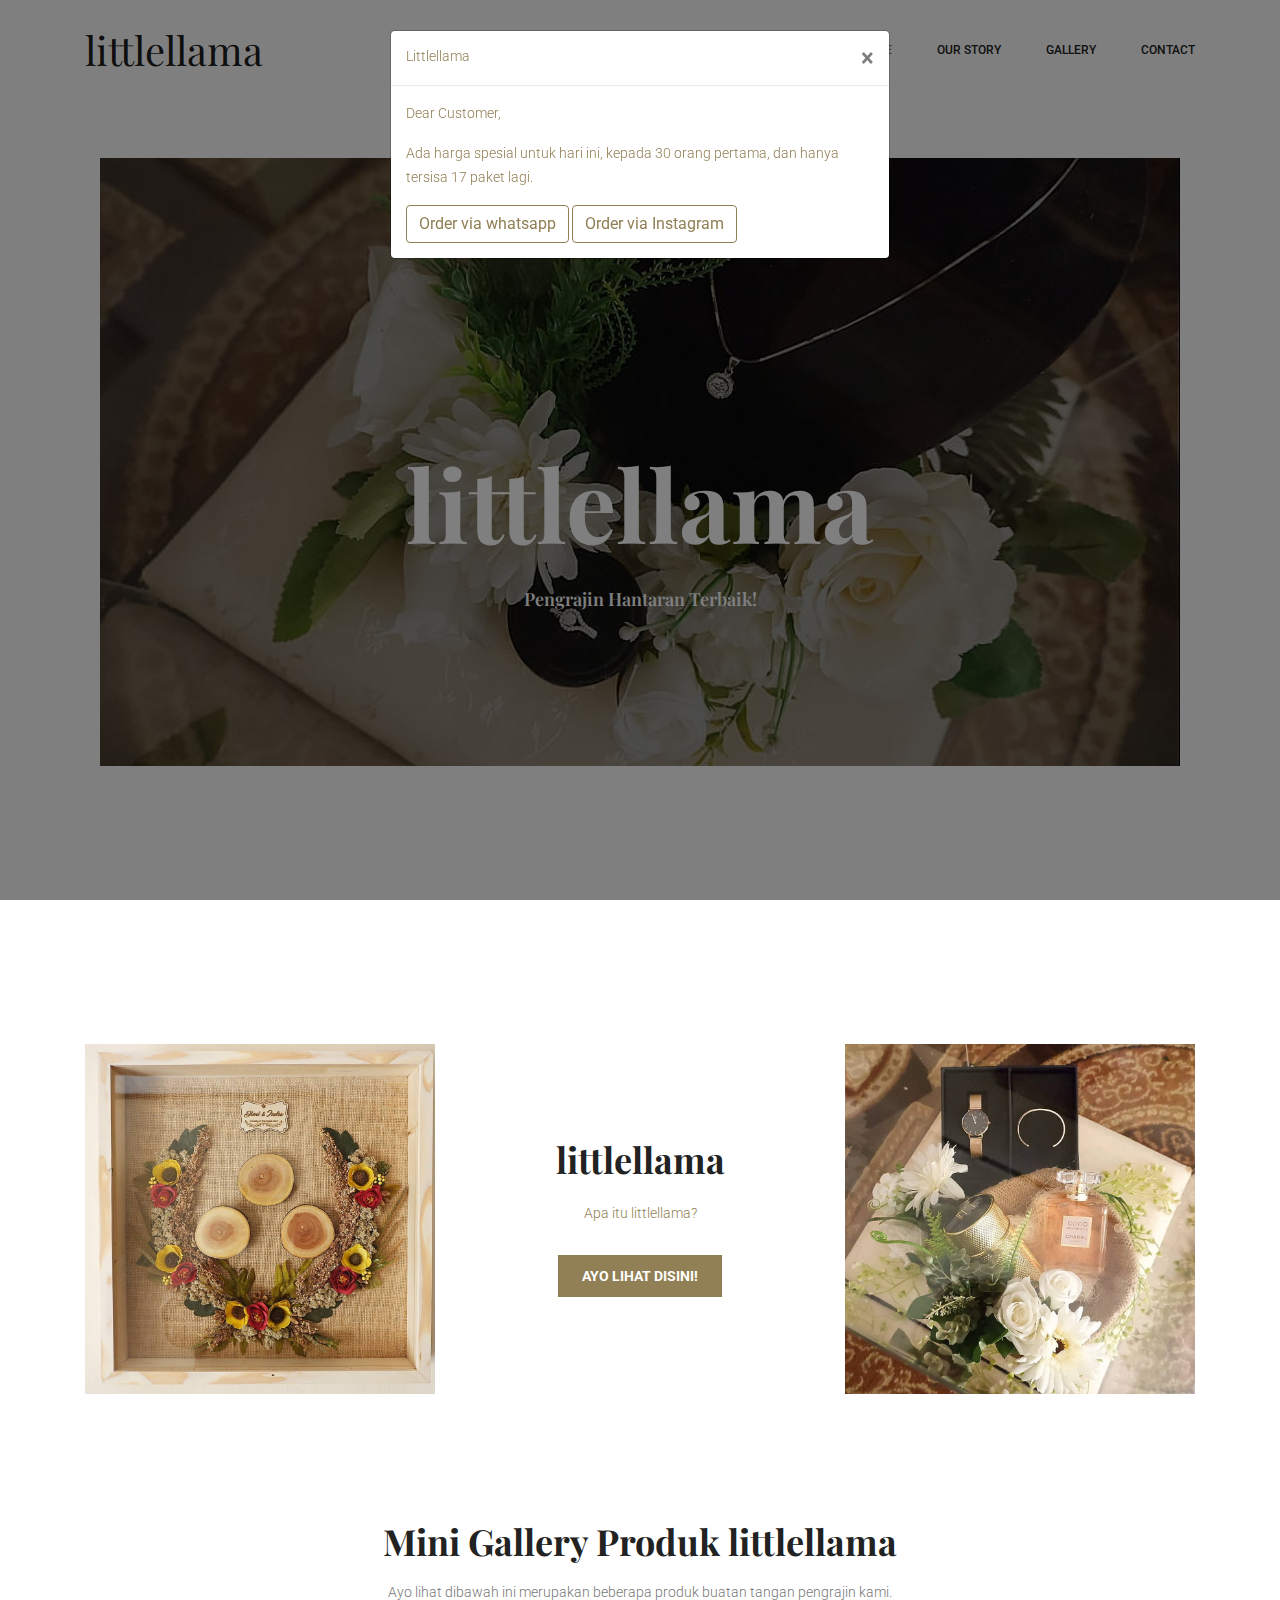
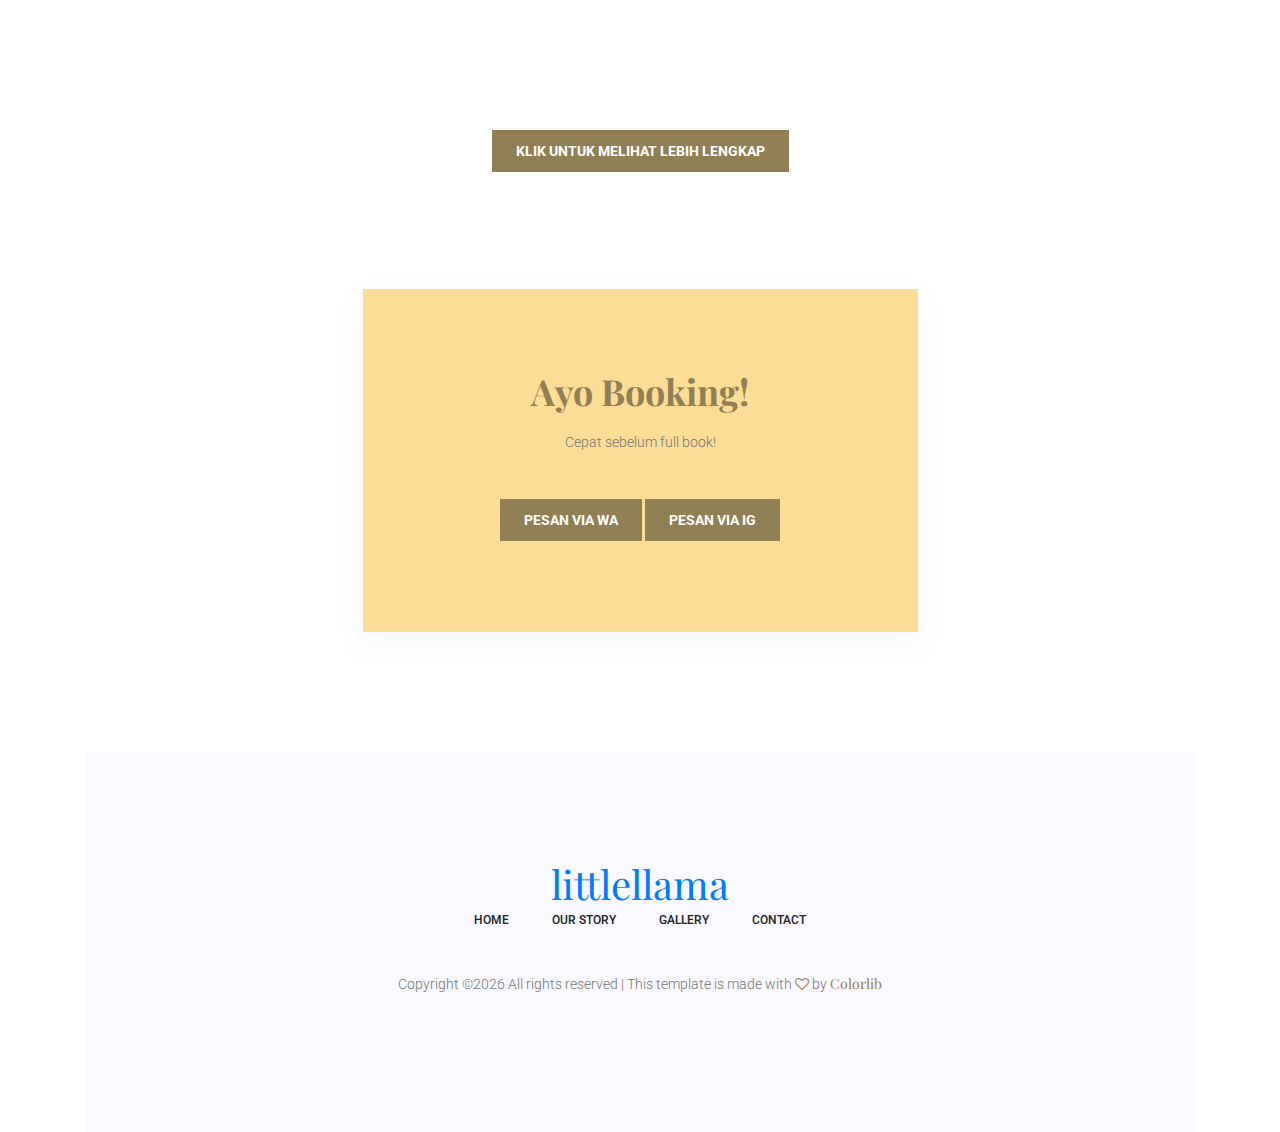
==== index.html @ cf0a63a6 "first commit" ====
<!doctype html>
<html lang="en">
    <head>
        <!-- Required meta tags -->
        <meta charset="utf-8">
        <meta name="viewport" content="width=device-width, initial-scale=1, shrink-to-fit=no">
        <title>littlellama</title>
        <!-- Bootstrap CSS -->
        <script src="https://ajax.googleapis.com/ajax/libs/jquery/1.12.4/jquery.min.js"></script>
        <script src="https://maxcdn.bootstrapcdn.com/bootstrap/3.3.7/js/bootstrap.min.js"></script>
        <link rel="stylesheet" href="css/bootstrap.css">
        <link rel="stylesheet" href="vendors/linericon/style.css">
        <link rel="stylesheet" href="css/font-awesome.min.css">
        <link rel="stylesheet" href="vendors/owl-carousel/owl.carousel.min.css">
        <link rel="stylesheet" href="vendors/lightbox/simpleLightbox.css">
        <link rel="stylesheet" href="vendors/nice-select/css/nice-select.css">
        <link rel="stylesheet" href="vendors/animate-css/animate.css">
        <!-- main css -->
        <link rel="stylesheet" href="css/style.css">
        <link rel="stylesheet" href="css/responsive.css">
        <link rel="stylesheet" href="css/button.css">
    <script>
        $(document).ready(function() {
            $("#myModal").modal('show');
        });
    </script>
    <style>
        .modal-title {
            text-align: left;
            font-size: 20px;
            font-weight: bold;
            font-family: Impact, Haettenschweiler, 'Arial Narrow Bold', sans-serif;
        }
        
        .modal-header {
            background-color: #917F55;
            border-radius: 5px;
            color: #917F55;
            text-align: left;
            text-decoration: none;
        }
        
        .close {
            background-color: #917F55;
        }
        
        .btn {
            background-color: #917F55;
            color: #917F55;
            border: none;
        }
        
        .btn:hover {
            background-color: #917F55;
            border: none;
        }
        
        a:link {
            color: #917F55;
            text-decoration: none;
        }
    </style>
    </head>
    <body>


        <!--================Modal Pop Up =================-->
        <div id="myModal" class="modal fade">
            <div class="modal-dialog">
                <div class="modal-content">
                    <div class="modal-header">
                        <p class="modal-title">Littlellama </p>
                        <button type="button" class="close" data-dismiss="modal" aria-hidden="true">&times;</button>

                    </div>
                    <div class="modal-body">
                        <p>Dear Customer, </p>
                        <p>Ada harga spesial untuk hari ini, kepada 30 orang pertama, dan hanya tersisa 17 paket lagi.</p>

                        <button type="submit" class="btn btn-primary" style="background-color: white; border-color: #917F55; "> <a href="https://api.whatsapp.com/send?phone=6285795804741&text=Hai%20admin,%0D%0ASaya%20tertarik%20dengan%20barang%20dari%20littlellamaa" style="color: #917F55">Order via whatsapp</button></a>
                        <button type="submit" class="btn btn-primary" style="background-color: white; border-color: #917F55; "> <a href="https://www.instagram.com/littlellamaa/" style="color: #917F55">Order via Instagram</button></a>

                    </div>
                </div>
            </div>
        </div>
        
        <!--================Header Menu Area =================-->
        <header class="header_area">
            <div class="main_menu">
            	<nav class="navbar navbar-expand-lg navbar-light">
					<div class="container box_1620">
						<!-- Brand and toggle get grouped for better mobile display -->
						<a class="navbar-brand logo_h" href="index.html" style="font-size: 40px"><strong>littlellama</strong></a>
						<button class="navbar-toggler" type="button" data-toggle="collapse" data-target="#navbarSupportedContent" aria-controls="navbarSupportedContent" aria-expanded="false" aria-label="Toggle navigation">
							<span class="icon-bar"></span>
							<span class="icon-bar"></span>
							<span class="icon-bar"></span>
						</button>
						<!-- Collect the nav links, forms, and other content for toggling -->
						<div class="collapse navbar-collapse offset" id="navbarSupportedContent">
							<ul class="nav navbar-nav menu_nav ml-auto">
								<li class="nav-item active"><a class="nav-link" href="index.html">Home</a></li> 
								<li class="nav-item"><a class="nav-link" href="our-story.html">Our Story  </a></li>
								<li class="nav-item"><a class="nav-link" href="gallery.html">Gallery</a></li>
								<li class="nav-item"><a class="nav-link" href="contact.html">Contact</a></li>
							</ul>
						</div> 
					</div>
            	</nav>
            </div>
        </header>
        <!--================Header Menu Area =================-->
        
        <!--================Home Banner Area =================-->
        <section class="home_banner_area">
            <div class="banner_inner d-flex align-items-center">
            	<div class="overlay bg-parallax" data-stellar-ratio="0.9" data-stellar-vertical-offset="0" data-background=""></div>
				<div class="container">
					<div class="banner_content text-center">
						<h3>littlellama</h3>
                        <h4>Pengrajin Hantaran Terbaik!</h4>
					</div>
				</div>
            </div>
        </section>
        <!--================End Home Banner Area =================-->
        
        <!--================Story Area =================-->
        <section class="story_area p_120">
        	<div class="container">
        		<div class="row story_inner">
        			<div class="col-lg-4">
        				<img class="img-fluid" src="img/story/story-1.jpg" alt="">
        			</div>
        			<div class="col-lg-4">
        				<div class="story_text">
        					<h3>littlellama</h3>
        					<p>Apa itu littlellama?</p>
        					<a class="main_btn" href="our-story.html">Ayo Lihat Disini!</a>
        				</div>
        			</div>
        			<div class="col-lg-4">
        				<img class="img-fluid" src="img/story/story-2.jpg" alt="">
        			</div>
        		</div>
        	</div>
        </section>
        <!--================End Story Area =================-->

         <!--================Moments Area =================-->
        <section class="moments_area">
            <div class="container box_1620">
                <div class="main_title">
                    <h2>Mini Gallery Produk littlellama</h2>
                    <p>Ayo lihat dibawah ini merupakan beberapa produk buatan tangan pengrajin kami.</p>
                </div>
                <div class="moments_inner imageGallery1">
                    <div class="gallery_item">
                        <div class="h_gallery_item">
                            <img src="img/moments/Image-1.jpg" alt="">
                            <div class="hover">
                                <a class="light" href="img/moments/Image-1.jpg"><i class="fa fa-expand"></i></a>
                            </div>
                        </div>
                    </div>
                    <div class="gallery_item">
                        <div class="h_gallery_item">
                            <img src="img/moments/Image-2.jpg" alt="">
                            <div class="hover">
                                <a class="light" href="img/moments/Image-2.jpg"><i class="fa fa-expand"></i></a>
                            </div>
                        </div>
                    </div>
                    <div class="gallery_item">
                        <div class="h_gallery_item">
                            <img src="img/moments/Image-3.jpg" alt="">
                            <div class="hover">
                                <a class="light" href="img/moments/Image-3.jpg"><i class="fa fa-expand"></i></a>
                            </div>
                        </div>
                    </div>
                    <div class="gallery_item">
                        <div class="h_gallery_item">
                            <img src="img/moments/Image-4.jpg" alt="">
                            <div class="hover">
                                <a class="light" href="img/moments/Image-4.jpg"><i class="fa fa-expand"></i></a>
                            </div>
                        </div>
                    </div>
                    <div class="gallery_item">
                        <div class="h_gallery_item">
                            <img src="img/moments/Image-5.jpg" alt="">
                            <div class="hover">
                                <a class="light" href="img/moments/Image-5.jpg"><i class="fa fa-expand"></i></a>
                            </div>
                        </div>
                    </div>
                    <div class="gallery_item">
                        <div class="h_gallery_item">
                            <img src="img/moments/Image-6.jpg" alt="">
                            <div class="hover">
                                <a class="light" href="img/moments/Image-6.jpg"><i class="fa fa-expand"></i></a>
                            </div>
                        </div>
                    </div>
                    <div class="col-lg-12">
                        <div class="story_text">
                            <br>
                            <center>
                            <a class="main_btn" href="gallery.html">Klik Untuk Melihat Lebih lengkap</a>
                            </center>
                        </div>
                    </div>
                </div>
            </div>
        </section>
        <!--================End Moments Area =================-->
        
        <!--================Reservation Form Area =================-->
        <section class="reservation_form_area p_120">
        	<div class="container">
        		<div class="res_form_inner">
        			<div class="form_title">
        				<h2>Ayo Booking!</h2>
        				<p>Cepat sebelum full book!</p>
        			</div>
        			<form class="reservation_form row" action="contact_process.php" method="post" id="contactForm" novalidate="novalidate">
						<div class="form-group col-lg-12">
							<a class="main_btn" href="https://api.whatsapp.com/send?phone=6285795804741&text=Hai%20admin,%0D%0ASaya%20tertarik%20dengan%20barang%20dari%20littlellamaa">Pesan Via Wa</a>
                            <a class="main_btn" href="https://www.instagram.com/littlellamaa/">Pesan Via IG</a>
						</div>
					</form>
        		</div>
        	</div>
        </section>
        <!--================End Reservation Form Area =================-->
        
       
        
        <!--================Footer Area =================-->
        <footer class="footer_area">
        	<div class="container box_1620">
        		<div class="footer_inner p_120">
        			<a href="" style="text-decoration: none; size: 60px"><font style="size: 70px; text-decoration: none">littlellama</font></a>
        			<ul class="list f_menu">
        				<li><a href="index.html">Home</a></li>
        				<li><a href="our-story.html">Our Story</a></li>
        				<li><a href="gallery.html">Gallery</a></li>
        				<li><a href="contact.html">Contact</a></li>
        			</ul>
       				<p><!-- Link back to Colorlib can't be removed. Template is licensed under CC BY 3.0. -->
Copyright &copy;<script>document.write(new Date().getFullYear());</script> All rights reserved | This template is made with <i class="fa fa-heart-o" aria-hidden="true"></i> by <a href="https://colorlib.com" target="_blank" style="font-size: 14px">Colorlib</a>
<!-- Link back to Colorlib can't be removed. Template is licensed under CC BY 3.0. --></p>
        		</div>
        	</div>
        </footer>
        <!--================End Footer Area =================-->
        
        
        
        
        
        <!-- Optional JavaScript -->
        <!-- jQuery first, then Popper.js, then Bootstrap JS -->
        <script src="js/jquery-3.2.1.min.js"></script>
        <script src="js/popper.js"></script>
        <script src="js/bootstrap.min.js"></script>
        <script src="js/stellar.js"></script>
        <script src="vendors/lightbox/simpleLightbox.min.js"></script>
        <script src="vendors/nice-select/js/jquery.nice-select.min.js"></script>
        <script src="vendors/isotope/imagesloaded.pkgd.min.js"></script>
        <script src="vendors/isotope/isotope-min.js"></script>
        <script src="vendors/owl-carousel/owl.carousel.min.js"></script>
        <script src="vendors/flipclock/timer.js"></script>
        <script src="js/jquery.ajaxchimp.min.js"></script>
        <script src="js/mail-script.js"></script>
        <script src="js/theme.js"></script>
    </body>
</html>
---- vendors/linericon/style.css ----
@font-face {
	font-family: 'Linearicons-Free';
	src:url('fonts/Linearicons-Free.eot?w118d');
	src:url('fonts/Linearicons-Free.eot?#iefixw118d') format('embedded-opentype'),
		url('fonts/Linearicons-Free.woff2?w118d') format('woff2'),
		url('fonts/Linearicons-Free.woff?w118d') format('woff'),
		url('fonts/Linearicons-Free.ttf?w118d') format('truetype'),
		url('fonts/Linearicons-Free.svg?w118d#Linearicons-Free') format('svg');
	font-weight: normal;
	font-style: normal;
}

.lnr {
	font-family: 'Linearicons-Free';
	speak: none;
	font-style: normal;
	font-weight: normal;
	font-variant: normal;
	text-transform: none;
	line-height: 1;

	/* Better Font Rendering =========== */
	-webkit-font-smoothing: antialiased;
	-moz-osx-font-smoothing: grayscale;
}

.lnr-home:before {
	content: "\e800";
}
.lnr-apartment:before {
	content: "\e801";
}
.lnr-pencil:before {
	content: "\e802";
}
.lnr-magic-wand:before {
	content: "\e803";
}
.lnr-drop:before {
	content: "\e804";
}
.lnr-lighter:before {
	content: "\e805";
}
.lnr-poop:before {
	content: "\e806";
}
.lnr-sun:before {
	content: "\e807";
}
.lnr-moon:before {
	content: "\e808";
}
.lnr-cloud:before {
	content: "\e809";
}
.lnr-cloud-upload:before {
	content: "\e80a";
}
.lnr-cloud-download:before {
	content: "\e80b";
}
.lnr-cloud-sync:before {
	content: "\e80c";
}
.lnr-cloud-check:before {
	content: "\e80d";
}
.lnr-database:before {
	content: "\e80e";
}
.lnr-lock:before {
	content: "\e80f";
}
.lnr-cog:before {
	content: "\e810";
}
.lnr-trash:before {
	content: "\e811";
}
.lnr-dice:before {
	content: "\e812";
}
.lnr-heart:before {
	content: "\e813";
}
.lnr-star:before {
	content: "\e814";
}
.lnr-star-half:before {
	content: "\e815";
}
.lnr-star-empty:before {
	content: "\e816";
}
.lnr-flag:before {
	content: "\e817";
}
.lnr-envelope:before {
	content: "\e818";
}
.lnr-paperclip:before {
	content: "\e819";
}
.lnr-inbox:before {
	content: "\e81a";
}
.lnr-eye:before {
	content: "\e81b";
}
.lnr-printer:before {
	content: "\e81c";
}
.lnr-file-empty:before {
	content: "\e81d";
}
.lnr-file-add:before {
	content: "\e81e";
}
.lnr-enter:before {
	content: "\e81f";
}
.lnr-exit:before {
	content: "\e820";
}
.lnr-graduation-hat:before {
	content: "\e821";
}
.lnr-license:before {
	content: "\e822";
}
.lnr-music-note:before {
	content: "\e823";
}
.lnr-film-play:before {
	content: "\e824";
}
.lnr-camera-video:before {
	content: "\e825";
}
.lnr-camera:before {
	content: "\e826";
}
.lnr-picture:before {
	content: "\e827";
}
.lnr-book:before {
	content: "\e828";
}
.lnr-bookmark:before {
	content: "\e829";
}
.lnr-user:before {
	content: "\e82a";
}
.lnr-users:before {
	content: "\e82b";
}
.lnr-shirt:before {
	content: "\e82c";
}
.lnr-store:before {
	content: "\e82d";
}
.lnr-cart:before {
	content: "\e82e";
}
.lnr-tag:before {
	content: "\e82f";
}
.lnr-phone-handset:before {
	content: "\e830";
}
.lnr-phone:before {
	content: "\e831";
}
.lnr-pushpin:before {
	content: "\e832";
}
.lnr-map-marker:before {
	content: "\e833";
}
.lnr-map:before {
	content: "\e834";
}
.lnr-location:before {
	content: "\e835";
}
.lnr-calendar-full:before {
	content: "\e836";
}
.lnr-keyboard:before {
	content: "\e837";
}
.lnr-spell-check:before {
	content: "\e838";
}
.lnr-screen:before {
	content: "\e839";
}
.lnr-smartphone:before {
	content: "\e83a";
}
.lnr-tablet:before {
	content: "\e83b";
}
.lnr-laptop:before {
	content: "\e83c";
}
.lnr-laptop-phone:before {
	content: "\e83d";
}
.lnr-power-switch:before {
	content: "\e83e";
}
.lnr-bubble:before {
	content: "\e83f";
}
.lnr-heart-pulse:before {
	content: "\e840";
}
.lnr-construction:before {
	content: "\e841";
}
.lnr-pie-chart:before {
	content: "\e842";
}
.lnr-chart-bars:before {
	content: "\e843";
}
.lnr-gift:before {
	content: "\e844";
}
.lnr-diamond:before {
	content: "\e845";
}
.lnr-linearicons:before {
	content: "\e846";
}
.lnr-dinner:before {
	content: "\e847";
}
.lnr-coffee-cup:before {
	content: "\e848";
}
.lnr-leaf:before {
	content: "\e849";
}
.lnr-paw:before {
	content: "\e84a";
}
.lnr-rocket:before {
	content: "\e84b";
}
.lnr-briefcase:before {
	content: "\e84c";
}
.lnr-bus:before {
	content: "\e84d";
}
.lnr-car:before {
	content: "\e84e";
}
.lnr-train:before {
	content: "\e84f";
}
.lnr-bicycle:before {
	content: "\e850";
}
.lnr-wheelchair:before {
	content: "\e851";
}
.lnr-select:before {
	content: "\e852";
}
.lnr-earth:before {
	content: "\e853";
}
.lnr-smile:before {
	content: "\e854";
}
.lnr-sad:before {
	content: "\e855";
}
.lnr-neutral:before {
	content: "\e856";
}
.lnr-mustache:before {
	content: "\e857";
}
.lnr-alarm:before {
	content: "\e858";
}
.lnr-bullhorn:before {
	content: "\e859";
}
.lnr-volume-high:before {
	content: "\e85a";
}
.lnr-volume-medium:before {
	content: "\e85b";
}
.lnr-volume-low:before {
	content: "\e85c";
}
.lnr-volume:before {
	content: "\e85d";
}
.lnr-mic:before {
	content: "\e85e";
}
.lnr-hourglass:before {
	content: "\e85f";
}
.lnr-undo:before {
	content: "\e860";
}
.lnr-redo:before {
	content: "\e861";
}
.lnr-sync:before {
	content: "\e862";
}
.lnr-history:before {
	content: "\e863";
}
.lnr-clock:before {
	content: "\e864";
}
.lnr-download:before {
	content: "\e865";
}
.lnr-upload:before {
	content: "\e866";
}
.lnr-enter-down:before {
	content: "\e867";
}
.lnr-exit-up:before {
	content: "\e868";
}
.lnr-bug:before {
	content: "\e869";
}
.lnr-code:before {
	content: "\e86a";
}
.lnr-link:before {
	content: "\e86b";
}
.lnr-unlink:before {
	content: "\e86c";
}
.lnr-thumbs-up:before {
	content: "\e86d";
}
.lnr-thumbs-down:before {
	content: "\e86e";
}
.lnr-magnifier:before {
	content: "\e86f";
}
.lnr-cross:before {
	content: "\e870";
}
.lnr-menu:before {
	content: "\e871";
}
.lnr-list:before {
	content: "\e872";
}
.lnr-chevron-up:before {
	content: "\e873";
}
.lnr-chevron-down:before {
	content: "\e874";
}
.lnr-chevron-left:before {
	content: "\e875";
}
.lnr-chevron-right:before {
	content: "\e876";
}
.lnr-arrow-up:before {
	content: "\e877";
}
.lnr-arrow-down:before {
	content: "\e878";
}
.lnr-arrow-left:before {
	content: "\e879";
}
.lnr-arrow-right:before {
	content: "\e87a";
}
.lnr-move:before {
	content: "\e87b";
}
.lnr-warning:before {
	content: "\e87c";
}
.lnr-question-circle:before {
	content: "\e87d";
}
.lnr-menu-circle:before {
	content: "\e87e";
}
.lnr-checkmark-circle:before {
	content: "\e87f";
}
.lnr-cross-circle:before {
	content: "\e880";
}
.lnr-plus-circle:before {
	content: "\e881";
}
.lnr-circle-minus:before {
	content: "\e882";
}
.lnr-arrow-up-circle:before {
	content: "\e883";
}
.lnr-arrow-down-circle:before {
	content: "\e884";
}
.lnr-arrow-left-circle:before {
	content: "\e885";
}
.lnr-arrow-right-circle:before {
	content: "\e886";
}
.lnr-chevron-up-circle:before {
	content: "\e887";
}
.lnr-chevron-down-circle:before {
	content: "\e888";
}
.lnr-chevron-left-circle:before {
	content: "\e889";
}
.lnr-chevron-right-circle:before {
	content: "\e88a";
}
.lnr-crop:before {
	content: "\e88b";
}
.lnr-frame-expand:before {
	content: "\e88c";
}
.lnr-frame-contract:before {
	content: "\e88d";
}
.lnr-layers:before {
	content: "\e88e";
}
.lnr-funnel:before {
	content: "\e88f";
}
.lnr-text-format:before {
	content: "\e890";
}
.lnr-text-format-remove:before {
	content: "\e891";
}
.lnr-text-size:before {
	content: "\e892";
}
.lnr-bold:before {
	content: "\e893";
}
.lnr-italic:before {
	content: "\e894";
}
.lnr-underline:before {
	content: "\e895";
}
.lnr-strikethrough:before {
	content: "\e896";
}
.lnr-highlight:before {
	content: "\e897";
}
.lnr-text-align-left:before {
	content: "\e898";
}
.lnr-text-align-center:before {
	content: "\e899";
}
.lnr-text-align-right:before {
	content: "\e89a";
}
.lnr-text-align-justify:before {
	content: "\e89b";
}
.lnr-line-spacing:before {
	content: "\e89c";
}
.lnr-indent-increase:before {
	content: "\e89d";
}
.lnr-indent-decrease:before {
	content: "\e89e";
}
.lnr-pilcrow:before {
	content: "\e89f";
}
.lnr-direction-ltr:before {
	content: "\e8a0";
}
.lnr-direction-rtl:before {
	content: "\e8a1";
}
.lnr-page-break:before {
	content: "\e8a2";
}
.lnr-sort-alpha-asc:before {
	content: "\e8a3";
}
.lnr-sort-amount-asc:before {
	content: "\e8a4";
}
.lnr-hand:before {
	content: "\e8a5";
}
.lnr-pointer-up:before {
	content: "\e8a6";
}
.lnr-pointer-right:before {
	content: "\e8a7";
}
.lnr-pointer-down:before {
	content: "\e8a8";
}
.lnr-pointer-left:before {
	content: "\e8a9";
}
---- vendors/lightbox/simpleLightbox.css ----
.slbOverlay, .slbWrapOuter, .slbWrap {
  position: fixed;
  top: 0;
  right: 0;
  bottom: 0;
  left: 0;
}

.slbOverlay {
  overflow: hidden;
  z-index: 2000;
  background-color: #000;
  opacity: 0.7;
  filter: alpha(opacity=70);
  -webkit-animation: slbOverlay 0.5s;
  -moz-animation: slbOverlay 0.5s;
  animation: slbOverlay 0.5s;
}

.slbWrapOuter {
  overflow-x: hidden;
  overflow-y: auto;
  z-index: 2010;
}

.slbWrap {
  position: absolute;
  text-align: center;
}

.slbWrap:before {
  content: "";
  display: inline-block;
  height: 100%;
  vertical-align: middle;
}

.slbContentOuter {
  display: inline-block;
  vertical-align: middle;
  margin: 0px auto;
  padding: 0 1em;
  box-sizing: border-box;
  z-index: 2020;
  text-align: left;
  max-width: 100%;
}

.slbContentEl .slbContentOuter {
  padding: 5em 1em;
}

.slbContent {
  position: relative;
}

.slbContentEl .slbContent {
  -webkit-animation: slbEnter 0.3s;
  -moz-animation: slbEnter 0.3s;
  animation: slbEnter 0.3s;
  background-color: #fff;
  box-shadow: 0 0.2em 1em rgba(0, 0, 0, 0.4);
}

.slbImageWrap {
  -webkit-animation: slbEnter 0.3s;
  -moz-animation: slbEnter 0.3s;
  animation: slbEnter 0.3s;
  position: relative;
}

.slbImageWrap:after {
  content: "";
  position: absolute;
  left: 0;
  right: 0;
  top: 5em;
  bottom: 5em;
  display: block;
  z-index: -1;
  box-shadow: 0 0.2em 1em rgba(0, 0, 0, 0.6);
  background-color: #FFF;
}

.slbImage {
  width: auto;
  max-width: 100%;
  height: auto;
  display: block;
  line-height: 0;
  box-sizing: border-box;
  padding: 5em 0;
  margin: 0 auto;
}

.slbCaption {
  display: inline-block;
  max-width: 100%;
  overflow: hidden;
  text-overflow: ellipsis;
  white-space: nowrap;
  word-wrap: normal;
  font-size: 1.4em;
  position: absolute;
  left: 0;
  right: 0;
  bottom: 0;
  padding: 0.71429em 0;
  color: #fff;
  color: rgba(255, 255, 255, 0.7);
  text-align: center;
}

.slbCloseBtn, .slbArrow {
  margin: 0;
  padding: 0;
  border: 0;
  cursor: pointer;
  background: none;
}

.slbCloseBtn::-moz-focus-inner, .slbArrow::-moz-focus-inner {
  padding: 0;
  border: 0;
}

.slbCloseBtn:hover, .slbArrow:hover {
  opacity: 0.5;
}

.slbCloseBtn:active, .slbArrow:active {
  opacity: 0.8;
}

.slbCloseBtn {
  -webkit-animation: slbEnter 0.3s;
  -moz-animation: slbEnter 0.3s;
  animation: slbEnter 0.3s;
  font-size: 3em;
  width: 1.66667em;
  height: 1.66667em;
  line-height: 1.66667em;
  position: absolute;
  right: -0.33333em;
  top: 0;
  color: #fff;
  color: rgba(255, 255, 255, 0.7);
  text-align: center;
    outline: none;
    box-shadow: none;
}

.slbLoading .slbCloseBtn {
  display: none;
}

.slbLoadingText {
  font-size: 1.4em;
  color: #fff;
  color: rgba(255, 255, 255, 0.9);
}

.slbArrows {
  position: fixed;
  top: 50%;
  left: 0;
  right: 0;
}

.slbLoading .slbArrows {
  display: none;
}

.slbArrow {
  position: absolute;
  top: 50%;
  margin-top: -5em;
  width: 5em;
  height: 10em;
  opacity: 0.7;
  text-indent: -999em;
  overflow: hidden;
    outline: none;
    box-shadow: none;
}

.slbArrow:before {
  content: "";
  position: absolute;
  top: 50%;
  left: 50%;
  margin: -0.8em 0 0 -0.8em;
  border: 0.8em solid transparent;
}

.slbArrow.next {
  right: 0;
}

.slbArrow.next:before {
  border-left-color: #fff;
}

.slbArrow.prev {
  left: 0;
}

.slbArrow.prev:before {
  border-right-color: #fff;
}

.slbIframeCont {
  width: 80em;
  height: 0;
  overflow: hidden;
  padding-top: 56.25%;
  margin: 5em 0;
}

.slbIframe {
  position: absolute;
  top: 0;
  left: 0;
  width: 100%;
  height: 100%;
  box-shadow: 0 0.2em 1em rgba(0, 0, 0, 0.6);
  background: #000;
}

@-webkit-keyframes slbOverlay {
  from {
    opacity: 0;
  }
  to {
    opacity: 0.7;
  }
}

@-moz-keyframes slbOverlay {
  from {
    opacity: 0;
  }
  to {
    opacity: 0.7;
  }
}

@keyframes slbOverlay {
  from {
    opacity: 0;
  }
  to {
    opacity: 0.7;
  }
}

@-webkit-keyframes slbEnter {
  from {
    opacity: 0;
    -webkit-transform: translate3d(0, -1em, 0);
  }
  to {
    opacity: 1;
    -webkit-transform: translate3d(0, 0, 0);
  }
}

@-moz-keyframes slbEnter {
  from {
    opacity: 0;
    -moz-transform: translate3d(0, -1em, 0);
  }
  to {
    opacity: 1;
    -moz-transform: translate3d(0, 0, 0);
  }
}

@keyframes slbEnter {
  from {
    opacity: 0;
    -webkit-transform: translate3d(0, -1em, 0);
    -moz-transform: translate3d(0, -1em, 0);
    -ms-transform: translate3d(0, -1em, 0);
    -o-transform: translate3d(0, -1em, 0);
    transform: translate3d(0, -1em, 0);
  }
  to {
    opacity: 1;
    -webkit-transform: translate3d(0, 0, 0);
    -moz-transform: translate3d(0, 0, 0);
    -ms-transform: translate3d(0, 0, 0);
    -o-transform: translate3d(0, 0, 0);
    transform: translate3d(0, 0, 0);
  }
}
---- vendors/nice-select/css/nice-select.css ----
.nice-select {
  -webkit-tap-highlight-color: transparent;
  background-color: #fff;
  border-radius: 5px;
  border: solid 1px #e8e8e8;
  box-sizing: border-box;
  clear: both;
  cursor: pointer;
  display: block;
  float: left;
  font-family: inherit;
  font-size: 14px;
  font-weight: normal;
  height: 42px;
  line-height: 40px;
  outline: none;
  padding-left: 18px;
  padding-right: 30px;
  position: relative;
  text-align: left !important;
  -webkit-transition: all 0.2s ease-in-out;
  transition: all 0.2s ease-in-out;
  -webkit-user-select: none;
     -moz-user-select: none;
      -ms-user-select: none;
          user-select: none;
  white-space: nowrap;
  width: auto; }
  .nice-select:hover {
    border-color: #dbdbdb; }
  .nice-select:active, .nice-select.open, .nice-select:focus {
    border-color: #999; }
  .nice-select:after {
    border-bottom: 2px solid #999;
    border-right: 2px solid #999;
    content: '';
    display: block;
    height: 5px;
    margin-top: -4px;
    pointer-events: none;
    position: absolute;
    right: 12px;
    top: 50%;
    -webkit-transform-origin: 66% 66%;
        -ms-transform-origin: 66% 66%;
            transform-origin: 66% 66%;
    -webkit-transform: rotate(45deg);
        -ms-transform: rotate(45deg);
            transform: rotate(45deg);
    -webkit-transition: all 0.15s ease-in-out;
    transition: all 0.15s ease-in-out;
    width: 5px; }
  .nice-select.open:after {
    -webkit-transform: rotate(-135deg);
        -ms-transform: rotate(-135deg);
            transform: rotate(-135deg); }
  .nice-select.open .list {
    opacity: 1;
    pointer-events: auto;
    -webkit-transform: scale(1) translateY(0);
        -ms-transform: scale(1) translateY(0);
            transform: scale(1) translateY(0); }
  .nice-select.disabled {
    border-color: #ededed;
    color: #999;
    pointer-events: none; }
    .nice-select.disabled:after {
      border-color: #cccccc; }
  .nice-select.wide {
    width: 100%; }
    .nice-select.wide .list {
      left: 0 !important;
      right: 0 !important; }
  .nice-select.right {
    float: right; }
    .nice-select.right .list {
      left: auto;
      right: 0; }
  .nice-select.small {
    font-size: 12px;
    height: 36px;
    line-height: 34px; }
    .nice-select.small:after {
      height: 4px;
      width: 4px; }
    .nice-select.small .option {
      line-height: 34px;
      min-height: 34px; }
  .nice-select .list {
    background-color: #fff;
    border-radius: 5px;
    box-shadow: 0 0 0 1px rgba(68, 68, 68, 0.11);
    box-sizing: border-box;
    margin-top: 4px;
    opacity: 0;
    overflow: hidden;
    padding: 0;
    pointer-events: none;
    position: absolute;
    top: 100%;
    left: 0;
    -webkit-transform-origin: 50% 0;
        -ms-transform-origin: 50% 0;
            transform-origin: 50% 0;
    -webkit-transform: scale(0.75) translateY(-21px);
        -ms-transform: scale(0.75) translateY(-21px);
            transform: scale(0.75) translateY(-21px);
    -webkit-transition: all 0.2s cubic-bezier(0.5, 0, 0, 1.25), opacity 0.15s ease-out;
    transition: all 0.2s cubic-bezier(0.5, 0, 0, 1.25), opacity 0.15s ease-out;
    z-index: 9; }
    .nice-select .list:hover .option:not(:hover) {
      background-color: transparent !important; }
  .nice-select .option {
    cursor: pointer;
    font-weight: 400;
    line-height: 40px;
    list-style: none;
    min-height: 40px;
    outline: none;
    padding-left: 18px;
    padding-right: 29px;
    text-align: left;
    -webkit-transition: all 0.2s;
    transition: all 0.2s; }
    .nice-select .option:hover, .nice-select .option.focus, .nice-select .option.selected.focus {
      background-color: #f6f6f6; }
    .nice-select .option.selected {
      font-weight: bold; }
    .nice-select .option.disabled {
      background-color: transparent;
      color: #999;
      cursor: default; }

.no-csspointerevents .nice-select .list {
  display: none; }

.no-csspointerevents .nice-select.open .list {
  display: block; }
---- css/style.css ----
/*----------------------------------------------------
@File: Default Styles
@Author: Rocky Ahmed
@URL: http://wethemez.com
Author E-mail: rockybd1995@gmail.com

This file contains the styling for the actual theme, this
is the file you need to edit to change the look of the
theme.
---------------------------------------------------- */
/*=====================================================================
@Template Name: Honey Wedding 
@Author: Rocky Ahmed
@Developed By: Rocky Ahmed
@Developer URL: http://rocky.wethemez.com
Author E-mail: rockybd1995@gmail.com

@Default Styles

Table of Content:
01/ Variables
02/ predefin
03/ header
04/ button
05/ banner
06/ breadcrumb
07/ about
08/ team
09/ project 
10/ price 
11/ team 
12/ blog 
13/ video  
14/ features  
15/ career  
16/ contact 
17/ footer

=====================================================================*/
/*----------------------------------------------------*/
/*font Variables*/
/*Color Variables*/
/*=================== fonts ====================*/
@import url("https://fonts.googleapis.com/css?family=Playfair+Display:400,700,900|Roboto:300,400,500,700");
/*---------------------------------------------------- */
/*----------------------------------------------------*/
.list {
  list-style: none;
  margin: 0px;
  padding: 0px;
}

a {
  text-decoration: none;
  -webkit-transition: all 0.3s ease-in-out;
  -o-transition: all 0.3s ease-in-out;
  transition: all 0.3s ease-in-out;
}

a:hover, a:focus {
  text-decoration: none;
  outline: none;
}

.row.m0 {
  margin: 0px;
}

.p0 {
  padding: 0px;
}

.mb_30 {
  margin-bottom: -30px;
}

body {
  line-height: 24px;
  font-size: 14px;
  font-family: "Roboto", sans-serif;
  font-weight: 300;
  color: #917F55;
}

h1, h2, h3, h4, h5, h6 {
  font-family: "Playfair Display", serif;
  font-weight: 600;
}

button:focus {
  outline: none;
  -webkit-box-shadow: none;
  box-shadow: none;
}

.p_120 {
  padding-top: 120px;
  padding-bottom: 120px;
}

.pad_top {
  padding-top: 120px;
}

.mt-25 {
  margin-top: 25px;
}

@media (min-width: 1620px) {
  .box_1620 {
    max-width: 1650px;
    margin: auto;
  }
}

/* Main Title Area css
============================================================================================ */
.main_title {
  text-align: center;
  max-width: 720px;
  margin: 0px auto 75px;
}

.main_title h2 {
  font-weight: bold;
  font-family: "Playfair Display", serif;
  font-size: 36px;
  color: #222222;
  margin-bottom: 12px;
}

.main_title p {
  font-size: 14px;
  font-family: "Roboto", sans-serif;
  font-weight: 300;
  line-height: 24px;
  color: #777777;
  margin-bottom: 0px;
}

.form_title {
  text-align: center;
  margin-bottom: 45px;
}

.form_title h2 {
  font-weight: bold;
  font-family: "Playfair Display", serif;
  font-size: 36px;
  color: #917F55;
  margin-bottom: 12px;
}

.form_title p {
  font-size: 14px;
  font-family: "Roboto", sans-serif;
  font-weight: 300;
  line-height: 24px;
  color: #777777;
  margin-bottom: 0px;
}

/* End Main Title Area css
============================================================================================ */
/*---------------------------------------------------- */
/*----------------------------------------------------*/
.header_area {
  position: absolute;
  width: 100%;
  top: 0;
  left: 0;
  z-index: 99;
  -webkit-transition: background 0.4s, all 0.3s linear;
  -o-transition: background 0.4s, all 0.3s linear;
  transition: background 0.4s, all 0.3s linear;
}

.header_area .navbar {
  font-family: "Playfair Display", serif;
  font-size: 40px;
  background: transparent;
  padding: 0px;
  border: 0px;
  border-radius: 0px;
}

.header_area .navbar .nav .nav-item {
  margin-right: 45px;
}

.header_area .navbar .nav .nav-item .nav-link {
  font: 500 12px/100px "Roboto", sans-serif;
  text-transform: uppercase;
  color: #222222;
  padding: 0px;
  display: inline-block;
}

.header_area .navbar .nav .nav-item .nav-link:after {
  display: none;
}

.header_area .navbar .nav .nav-item:hover .nav-link, .header_area .navbar .nav .nav-item.active .nav-link {
  color: #917F55;
}

.header_area .navbar .nav .nav-item.submenu {
  position: relative;
}

.header_area .navbar .nav .nav-item.submenu ul {
  border: none;
  padding: 0px;
  border-radius: 0px;
  -webkit-box-shadow: none;
  box-shadow: none;
  margin: 0px;
  background: #fff;
}

@media (min-width: 992px) {
  .header_area .navbar .nav .nav-item.submenu ul {
    position: absolute;
    top: 120%;
    left: 0px;
    min-width: 200px;
    text-align: left;
    opacity: 0;
    -webkit-transition: all 300ms ease-in;
    -o-transition: all 300ms ease-in;
    transition: all 300ms ease-in;
    visibility: hidden;
    display: block;
    border: none;
    padding: 0px;
    border-radius: 0px;
  }
}

.header_area .navbar .nav .nav-item.submenu ul:before {
  content: "";
  width: 0;
  height: 0;
  border-style: solid;
  border-width: 10px 10px 0 10px;
  border-color: #eeeeee transparent transparent transparent;
  position: absolute;
  right: 24px;
  top: 45px;
  z-index: 3;
  opacity: 0;
  -webkit-transition: all 400ms linear;
  -o-transition: all 400ms linear;
  transition: all 400ms linear;
}

.header_area .navbar .nav .nav-item.submenu ul .nav-item {
  display: block;
  float: none;
  margin-right: 0px;
  border-bottom: 1px solid #ededed;
  margin-left: 0px;
  -webkit-transition: all 0.4s linear;
  -o-transition: all 0.4s linear;
  transition: all 0.4s linear;
}

.header_area .navbar .nav .nav-item.submenu ul .nav-item .nav-link {
  line-height: 45px;
  color: #222222;
  padding: 0px 30px;
  -webkit-transition: all 150ms linear;
  -o-transition: all 150ms linear;
  transition: all 150ms linear;
  display: block;
  margin-right: 0px;
}

.header_area .navbar .nav .nav-item.submenu ul .nav-item:last-child {
  border-bottom: none;
}

.header_area .navbar .nav .nav-item.submenu ul .nav-item:hover .nav-link {
  background: #917F55;
  color: #fff;
}

@media (min-width: 992px) {
  .header_area .navbar .nav .nav-item.submenu:hover ul {
    visibility: visible;
    opacity: 1;
    top: 100%;
  }
}

.header_area .navbar .nav .nav-item.submenu:hover ul .nav-item {
  margin-top: 0px;
}

.header_area .navbar .nav .nav-item:last-child {
  margin-right: 0px;
}

.header_area .navbar .search {
  font-size: 12px;
  line-height: 60px;
  display: inline-block;
  color: #222222;
  margin-left: 214px;
}

.header_area .navbar .search i {
  font-weight: 600;
}

.header_area + section, .header_area + row, .header_area + div {
  margin-top: 100px;
}

.header_area.navbar_fixed .main_menu {
  position: fixed;
  width: 100%;
  top: -70px;
  left: 0;
  right: 0;
  background: #fff;
  -webkit-transform: translateY(70px);
  -ms-transform: translateY(70px);
  transform: translateY(70px);
  -webkit-transition: background 500ms ease, -webkit-transform 500ms ease;
  transition: background 500ms ease, -webkit-transform 500ms ease;
  -o-transition: transform 500ms ease, background 500ms ease;
  transition: transform 500ms ease, background 500ms ease;
  transition: transform 500ms ease, background 500ms ease, -webkit-transform 500ms ease;
  -webkit-transition: transform 500ms ease, background 500ms ease;
  -webkit-box-shadow: 0px 3px 16px 0px rgba(0, 0, 0, 0.1);
  box-shadow: 0px 3px 16px 0px rgba(0, 0, 0, 0.1);
}

.top_menu {
  border-bottom: 1px solid #eeeeee;
}

.top_menu .header_social li {
  display: inline-block;
  margin-right: 15px;
}

.top_menu .header_social li a {
  font-size: 12px;
  color: #ccc;
  display: inline-block;
  line-height: 45px;
  -webkit-transition: all 300ms linear 0s;
  -o-transition: all 300ms linear 0s;
  transition: all 300ms linear 0s;
}

.top_menu .header_social li:last-child {
  margin-right: 0px;
}

.top_menu .header_social li:hover a {
  color: #917F55;
}

.top_menu .ac_btn {
  line-height: 28px;
  border: 1px solid #eeeeee;
  display: inline-block;
  background: #f9f9ff;
  padding: 0px 19px;
  font-size: 12px;
  font-family: "Roboto", sans-serif;
  font-weight: 500;
  color: #777777;
  -webkit-transition: all 300ms linear 0s;
  -o-transition: all 300ms linear 0s;
  transition: all 300ms linear 0s;
  margin-right: 1px;
  margin-top: 8px;
}

.top_menu .ac_btn:hover {
  background: #917F55;
  color: #fff;
  border-color: #917F55;
}

.top_menu .dn_btn {
  line-height: 28px;
  border: 1px solid #917F55;
  display: inline-block;
  background: #917F55;
  padding: 0px 19px;
  font-size: 12px;
  font-family: "Roboto", sans-serif;
  font-weight: 500;
  color: #fff;
  -webkit-transition: all 300ms linear 0s;
  -o-transition: all 300ms linear 0s;
  transition: all 300ms linear 0s;
}

.top_menu .dn_btn:hover {
  background: transparent;
  color: #777777;
  border-color: #917F55;
}

.top_menu .lan_pack {
  height: 30px;
  border: 1px solid #eeeeee;
  border-radius: 0px;
  line-height: 28px;
  font-size: 12px;
  font-family: "Roboto", sans-serif;
  font-weight: 500;
  padding-left: 19px;
  padding-right: 36px;
  color: #777777;
  background: #f9f9ff;
  margin-right: 5px;
  margin-top: 8px;
}

.top_menu .lan_pack .current {
  color: #777777;
}

.top_menu .lan_pack:after {
  content: "\f0d7";
  border: none !important;
  font: normal normal normal 12px/1 FontAwesome;
  -webkit-transform: rotate(0deg);
  -ms-transform: rotate(0deg);
  transform: rotate(0deg);
  height: auto;
  margin-top: -6px;
  right: 20px;
}

/*---------------------------------------------------- */
/*----------------------------------------------------*/
/* Home Banner Area css
============================================================================================ */
.home_banner_area {
  position: relative;
  z-index: 1;
  min-height: 800px;
}

.home_banner_area .banner_inner {
  position: relative;
  overflow: hidden;
  width: 100%;
  min-height: 800px;
}

.home_banner_area .banner_inner .overlay {
  background: url(../img/banner/home-banner.jpg) no-repeat scroll center center;
  -webkit-filter: brightness(60%);
  width: 100%;
  position: absolute;
  left: 0;
  right: 0;
  top: 0;
  height: 100%;
  bottom: 0;
  z-index: -1;
}

.home_banner_area .banner_inner .banner_content {
  color: #fff;
}

.home_banner_area .banner_inner .banner_content h5 {
  font-size: 14px;
  font-family: "Roboto", sans-serif;
  letter-spacing: 1.4px;
  text-transform: uppercase;
  margin-top: 15px;
  margin-bottom: 15px;
}

.home_banner_area .banner_inner .banner_content h3 {
  color: white;
  font-size: 100px;
  font-weight: bold;
  font-family: "Playfair Display", serif;
}

.blog_banner {
  min-height: 780px;
  position: relative;
  z-index: 1;
}

.blog_banner .banner_inner {
  background: #04091e;
  position: relative;
  overflow: hidden;
  width: 100%;
  min-height: 780px;
  z-index: 1;
}

.blog_banner .banner_inner .overlay {
  background: url(../img/banner/banner-2.jpg) no-repeat scroll center center;
  opacity: .5;
  height: 125%;
}

.blog_banner .banner_inner .blog_b_text {
  max-width: 700px;
  margin: auto;
  color: #fff;
  margin-top: 90px;
}

.blog_banner .banner_inner .blog_b_text h2 {
  font-size: 60px;
  font-weight: bold;
  font-family: "Playfair Display", serif;
  line-height: 66px;
  margin-bottom: 15px;
}

.blog_banner .banner_inner .blog_b_text p {
  font-size: 16px;
  margin-bottom: 35px;
}

.banner_box {
  max-width: 1620px;
  margin: auto;
}

.banner_area {
  position: relative;
  z-index: 1;
  min-height: 300px;
}

.banner_area .banner_inner {
  position: relative;
  overflow: hidden;
  width: 100%;
  min-height: 300px;
  background: #000;
  z-index: 1;
}

.banner_area .banner_inner .overlay {
  background: url(../img/banner/banner.jpg) no-repeat scroll center center;
  position: absolute;
  left: 0;
  right: 0;
  top: 0;
  height: 125%;
  bottom: 0;
  z-index: -1;
  opacity: .40;
}

.banner_area .banner_inner .banner_content h2 {
  font-weight: bold;
  color: #fff;
  font-size: 48px;
  font-family: "Playfair Display", serif;
  margin-bottom: 12px;
  padding-top: 10px;
  font-weight: bold;
}

.banner_area .banner_inner .banner_content .page_link a {
  font-size: 14px;
  color: #fff;
  font-family: "Roboto", sans-serif;
  margin-right: 32px;
  position: relative;
  text-transform: uppercase;
}

.banner_area .banner_inner .banner_content .page_link a:before {
  content: "\e87a";
  font-family: 'Linearicons-Free';
  position: absolute;
  right: -25px;
  top: 50%;
  -webkit-transform: translateY(-50%);
  -ms-transform: translateY(-50%);
  transform: translateY(-50%);
}

.banner_area .banner_inner .banner_content .page_link a:last-child {
  margin-right: 0px;
}

.banner_area .banner_inner .banner_content .page_link a:last-child:before {
  display: none;
}

.banner_area .banner_inner .banner_content .page_link a:hover {
  color: #917F55;
}

/* End Home Banner Area css
============================================================================================ */
/*---------------------------------------------------- */
/*----------------------------------------------------*/
/* Main Button Area css
============================================================================================ */
.main_btn {
  background: #917F55;
  color: #fff;
  text-align: center;
  padding: 0px 23px;
  display: inline-block;
  line-height: 40px;
  font-weight: bold;
  font-family: "Roboto", sans-serif;
  text-transform: uppercase;
  border: 1px solid #917F55;
}

.main_btn:hover {
  color: #917F55;
  background: transparent;
  border-color: #917F55;
}

.white_bg_btn {
  background: #f9f9ff;
  color: #222222;
  text-align: center;
  padding: 0px 26px;
  display: inline-block;
  line-height: 40px;
  font-weight: bold;
  font-family: "Roboto", sans-serif;
  text-transform: uppercase;
  border: 1px solid #eeeeee;
}

.white_bg_btn:hover {
  color: #917F55;
  background: transparent;
  border-color: #917F55;
}

.submit_btn {
  background: #917F55;
  color: #fff;
  text-align: center;
  padding: 0px 23px;
  display: inline-block;
  line-height: 40px;
  font-weight: bold;
  font-family: "Roboto", sans-serif;
  text-transform: uppercase;
  border: 1px solid #917F55;
  border-radius: 0px;
  outline: none !important;
  -webkit-box-shadow: none !important;
  box-shadow: none !important;
  cursor: pointer;
}

.submit_btn:hover {
  color: #917F55;
  background: transparent;
  border-color: #917F55;
}

/* End Main Button Area css
============================================================================================ */
/*---------------------------------------------------- */
/*----------------------------------------------------*/
/* Story Area css
============================================================================================ */
.story_area {
  overflow: hidden;
  background: #fff;
}

.story_inner .story_text {
  text-align: center;
  margin-top: 88px;
}

.story_inner .story_text h3 {
  color: #222222;
  font-size: 36px;
  font-family: "Playfair Display", serif;
  font-weight: bold;
  margin-bottom: 15px;
}

.story_inner .story_text p {
  max-width: 224px;
  margin: auto;
  font-size: 14px;
  line-height: 24px;
  font-weight: 300;
  margin-bottom: 30px;
}

/* End Story Area css
============================================================================================ */
/* Journey Area css
============================================================================================ */
.journey_image_items .journey_item {
  margin-bottom: 35px;
}

.journey_image_items .journey_item:last-child {
  margin-bottom: 0px;
}

.journey_item {
  text-align: center;
}

.journey_item h4 {
  font-family: "Playfair Display", serif;
  font-weight: bold;
  font-size: 18px;
  color: #222222;
  margin-bottom: 5px;
  margin-top: 15px;
}

.journey_item p {
  font-size: 14px;
  font-weight: 300;
  color: #777777;
  margin-bottom: 0px;
}

.journey_text_items .journey_item {
  margin-bottom: 60px;
  -webkit-box-shadow: 0px 10px 30px 0px rgba(153, 153, 153, 0.1);
  box-shadow: 0px 10px 30px 0px rgba(153, 153, 153, 0.1);
  text-align: center;
  padding: 45px 90px;
  position: relative;
  overflow: hidden;
}

.journey_text_items .journey_item:nth-child(odd):before {
  content: "";
  background: url(../img/journey/journey-shap-1.jpg) no-repeat scroll center center;
  position: absolute;
  left: -22px;
  bottom: -46px;
  height: 145px;
  width: 180px;
}

.journey_text_items .journey_item:nth-child(even):after {
  content: "";
  background: url(../img/journey/journey-shap-2.jpg) no-repeat scroll center center;
  position: absolute;
  right: -22px;
  bottom: -46px;
  height: 145px;
  width: 180px;
}

.journey_text_items .journey_item h4 {
  color: #222222;
  margin-bottom: 16px;
  font-family: "Playfair Display", serif;
  font-weight: bold;
}

.journey_text_items .journey_item p {
  font-size: 14px;
}

.journey_s_area .journey_s_inner {
  margin-bottom: -45px;
}

.journey_s_area .journey_s_inner .journey_item {
  margin-bottom: 45px;
}

/* End Journey Area css
============================================================================================ */
/* Moments Area css
============================================================================================ */
.moments_area .moments_inner {
  display: -webkit-box;
  display: -ms-flexbox;
  display: flex;
  -ms-flex-wrap: wrap;
  flex-wrap: wrap;
  margin: -3px;
  overflow: hidden;
}

.moments_area .gallery_item {
  -webkit-box-flex: 0;
  -ms-flex: 0 0 16.66%;
  flex: 0 0 16.66%;
  max-width: 16.66%;
  padding: 3px;
}

.h_gallery_item {
  position: relative;
  overflow: hidden;
}

.h_gallery_item:before {
  content: "";
  width: 100%;
  height: 100%;
  position: absolute;
  left: 0px;
  top: 0px;
  background: rgba(0, 0, 0, 0.5);
  opacity: 0;
  -webkit-transition: all 300ms ease;
  -o-transition: all 300ms ease;
  transition: all 300ms ease;
}

.h_gallery_item img {
  width: 100%;
}

.h_gallery_item .hover {
  position: absolute;
  bottom: 30px;
  left: 0px;
  width: 100%;
  text-align: center;
  -webkit-transition: all 300ms ease;
  -o-transition: all 300ms ease;
  transition: all 300ms ease;
}

.h_gallery_item .hover .light {
  color: #fff;
  font-size: 30px;
  opacity: 0;
  -webkit-transition: all 300ms ease;
  -o-transition: all 300ms ease;
  transition: all 300ms ease;
}

.h_gallery_item:hover:before {
  opacity: 1;
}

.h_gallery_item:hover .hover {
  bottom: 50%;
  -webkit-transform: translateY(50%);
  -ms-transform: translateY(50%);
  transform: translateY(50%);
}

.h_gallery_item:hover .hover .light {
  opacity: 1;
}

/* End Moments Area css
============================================================================================ */
/* Progress Area css
============================================================================================ */
.progress_item {
  -webkit-box-shadow: 0px 10px 30px 0px rgba(153, 153, 153, 0.1);
  box-shadow: 0px 10px 30px 0px rgba(153, 153, 153, 0.1);
}

.progress_item .progress_text {
  padding-top: 35px;
  padding-bottom: 45px;
  padding-left: 30px;
  padding-right: 30px;
}

.progress_item .progress_text h4 {
  font-weight: bold;
  font-family: "Playfair Display", serif;
  font-size: 18px;
  color: #222222;
  margin-bottom: 20px;
  -webkit-transition: all 300ms linear 0s;
  -o-transition: all 300ms linear 0s;
  transition: all 300ms linear 0s;
}

.progress_item .progress_text h4:hover {
  color: #917F55;
}

.progress_item .progress_text p {
  margin-bottom: 20px;
}

.progress_item .progress_text .date a {
  display: block;
  font-size: 14px;
  font-family: "Roboto", sans-serif;
  color: #222222;
  font-weight: 500;
}

.progress_item .progress_text .date a:last-child {
  margin-bottom: 0px;
}

/* End Progress Area css
============================================================================================ */
/* Love Journey Area css
============================================================================================ */
.love_journey_area .love_inner {
  max-width: 944px;
  margin: auto;
}

.love_js_items {
  margin-bottom: -50px;
}

.love_js_item {
  margin-bottom: 50px;
}

.love_js_item .col-lg-7 {
  vertical-align: middle;
  -ms-flex-item-align: center;
  align-self: center;
}

.right .love_text_item {
  margin-right: 0px;
}

.right .love_text_item:before {
  background: url(../img/journey/journey-shap-2.jpg) no-repeat scroll center center;
  right: -22px;
  left: auto;
}

.right .love_img {
  margin-left: 0px;
  margin-right: -112px;
}

.love_text_item {
  background: #fff;
  margin-right: -17px;
  position: relative;
  z-index: 2;
  -webkit-box-shadow: 0px 10px 30px 0px rgba(153, 153, 153, 0.1);
  box-shadow: 0px 10px 30px 0px rgba(153, 153, 153, 0.1);
  text-align: center;
  padding: 45px 90px;
  overflow: hidden;
}

.love_text_item:before {
  content: "";
  background: url(../img/journey/journey-shap-1.jpg) no-repeat scroll center center;
  position: absolute;
  left: -22px;
  bottom: -46px;
  height: 145px;
  width: 180px;
}

.love_text_item h4 {
  color: #222222;
  margin-bottom: 16px;
  font-family: "Playfair Display", serif;
  font-weight: bold;
}

.love_text_item p {
  font-size: 14px;
}

.love_img {
  margin-left: -112px;
}

.groomsmen_inner {
  margin-bottom: -50px;
}

.groomsmen_inner .journey_item {
  margin-bottom: 50px;
}

/* End Love Journey Area css
============================================================================================ */
/*---------------------------------------------------- */
/*----------------------------------------------------*/
.timer_inner {
  text-align: center;
  background: url(../img/timer-bg.png) no-repeat scroll center center;
  color: #fff;
  overflow: hidden;
}

.timer_inner h5 {
  font-size: 36px;
  font-family: "Playfair Display", serif;
  font-weight: bold;
  margin-bottom: 35px;
}

.timer_inner p {
  font-size: 24px;
  font-family: "Playfair Display", serif;
  font-weight: bold;
  margin-bottom: 0px;
  margin-top: 25px;
}

.timer_inner .timer {
  max-width: 560px;
  margin: auto;
  background: rgba(255, 255, 255, 0.3);
  display: -webkit-box;
  display: -ms-flexbox;
  display: flex;
  -ms-flex-wrap: wrap;
  flex-wrap: wrap;
  position: relative;
}

.timer_inner .timer:before {
  content: "";
  background: url(../img/timer-shap-1.png) no-repeat;
  height: 186px;
  width: 234px;
  position: absolute;
  left: -100px;
  bottom: -87px;
}

.timer_inner .timer:after {
  content: "";
  background: url(../img/timer-shap-2.png) no-repeat;
  height: 147px;
  width: 175px;
  position: absolute;
  right: -87px;
  top: -72px;
}

.timer_inner .timer .timer__section {
  -webkit-box-flex: 0;
  -ms-flex: 0 0 25%;
  flex: 0 0 25%;
  max-width: 25%;
  padding-top: 30px;
  padding-bottom: 35px;
}

.timer_inner .timer .timer__section .timer__number {
  font-size: 36px;
  color: #fff;
  font-family: "Playfair Display", serif;
  font-weight: bold;
  font-style: italic;
}

.timer_inner .timer .timer__section .timer__label {
  font-size: 14px;
  font-family: "Roboto", sans-serif;
  margin-top: 15px;
}

/*---------------------------------------------------- */
/*----------------------------------------------------*/
/* Causes Area css
============================================================================================ */
.causes_slider .owl-dots {
  text-align: center;
  margin-top: 80px;
}

.causes_slider .owl-dots .owl-dot {
  height: 14px;
  width: 14px;
  background: #eeeeee;
  display: inline-block;
  margin-right: 7px;
}

.causes_slider .owl-dots .owl-dot:last-child {
  margin-right: 0px;
}

.causes_slider .owl-dots .owl-dot.active {
  background: #917F55;
}

.causes_item {
  background: #fff;
}

.causes_item .causes_img {
  position: relative;
}

.causes_item .causes_img .c_parcent {
  position: absolute;
  bottom: 0px;
  width: 100%;
  left: 0px;
  height: 3px;
  background: rgba(255, 255, 255, 0.5);
}

.causes_item .causes_img .c_parcent span {
  width: 70%;
  height: 3px;
  background: #917F55;
  position: absolute;
  left: 0px;
  bottom: 0px;
}

.causes_item .causes_img .c_parcent span:before {
  content: "75%";
  position: absolute;
  right: -10px;
  bottom: 0px;
  background: #917F55;
  color: #fff;
  padding: 0px 5px;
}

.causes_item .causes_text {
  padding: 30px 35px 40px 30px;
}

.causes_item .causes_text h4 {
  color: #222222;
  font-family: "Playfair Display", serif;
  font-size: 18px;
  font-weight: 600;
  margin-bottom: 15px;
  cursor: pointer;
}

.causes_item .causes_text h4:hover {
  color: #917F55;
}

.causes_item .causes_text p {
  font-size: 14px;
  line-height: 24px;
  color: #777777;
  font-weight: 300;
  margin-bottom: 0px;
}

.causes_item .causes_bottom a {
  width: 50%;
  border: 1px solid #917F55;
  text-align: center;
  float: left;
  line-height: 50px;
  background: #917F55;
  color: #fff;
  font-family: "Roboto", sans-serif;
  font-size: 14px;
  font-weight: 500;
}

.causes_item .causes_bottom a + a {
  border-color: #eeeeee;
  background: #fff;
  font-size: 14px;
  color: #222222;
}

/* End Causes Area css
============================================================================================ */
/*================= latest_blog_area css =============*/
.latest_blog_area {
  background: #f9f9ff;
}

.single-recent-blog-post {
  margin-bottom: 30px;
}

.single-recent-blog-post .thumb {
  overflow: hidden;
}

.single-recent-blog-post .thumb img {
  -webkit-transition: all 0.7s linear;
  -o-transition: all 0.7s linear;
  transition: all 0.7s linear;
}

.single-recent-blog-post .details {
  padding-top: 30px;
}

.single-recent-blog-post .details .sec_h4 {
  line-height: 24px;
  padding: 10px 0px 13px;
  -webkit-transition: all 0.3s linear;
  -o-transition: all 0.3s linear;
  transition: all 0.3s linear;
}

.single-recent-blog-post .details .sec_h4:hover {
  color: #777777;
}

.single-recent-blog-post .date {
  font-size: 14px;
  line-height: 24px;
  font-weight: 400;
}

.single-recent-blog-post:hover img {
  -webkit-transform: scale(1.23) rotate(10deg);
  -ms-transform: scale(1.23) rotate(10deg);
  transform: scale(1.23) rotate(10deg);
}

.tags .tag_btn {
  font-size: 12px;
  font-weight: 500;
  line-height: 20px;
  border: 1px solid #eeeeee;
  display: inline-block;
  padding: 1px 18px;
  text-align: center;
  color: #222222;
}

.tags .tag_btn:before {
  background: #917F55;
}

.tags .tag_btn + .tag_btn {
  margin-left: 2px;
}

/*========= blog_categorie_area css ===========*/
.blog_categorie_area {
  padding-top: 80px;
  padding-bottom: 80px;
}

.categories_post {
  position: relative;
  text-align: center;
  cursor: pointer;
}

.categories_post img {
  max-width: 100%;
}

.categories_post .categories_details {
  position: absolute;
  top: 20px;
  left: 20px;
  right: 20px;
  bottom: 20px;
  background: rgba(34, 34, 34, 0.8);
  color: #fff;
  -webkit-transition: all 0.3s linear;
  -o-transition: all 0.3s linear;
  transition: all 0.3s linear;
  display: -webkit-box;
  display: -ms-flexbox;
  display: flex;
  -webkit-box-align: center;
  -ms-flex-align: center;
  align-items: center;
  -webkit-box-pack: center;
  -ms-flex-pack: center;
  justify-content: center;
}

.categories_post .categories_details h5 {
  margin-bottom: 0px;
  font-size: 18px;
  line-height: 26px;
  text-transform: uppercase;
  color: #fff;
  position: relative;
}

.categories_post .categories_details p {
  font-weight: 300;
  font-size: 14px;
  line-height: 26px;
  margin-bottom: 0px;
}

.categories_post .categories_details .border_line {
  margin: 10px 0px;
  background: #fff;
  width: 100%;
  height: 1px;
}

.categories_post:hover .categories_details {
  background: rgba(234, 44, 88, 0.85);
}

/*============ blog_left_sidebar css ==============*/
.blog_item {
  margin-bottom: 40px;
}

.blog_info {
  padding-top: 30px;
}

.blog_info .post_tag {
  padding-bottom: 20px;
}

.blog_info .post_tag a {
  font: 300 14px/21px "Roboto", sans-serif;
  color: #222222;
}

.blog_info .post_tag a:hover {
  color: #777777;
}

.blog_info .post_tag a.active {
  color: #917F55;
}

.blog_info .blog_meta li a {
  font: 300 14px/20px "Roboto", sans-serif;
  color: #777777;
  vertical-align: middle;
  padding-bottom: 12px;
  display: inline-block;
}

.blog_info .blog_meta li a i {
  color: #222222;
  font-size: 16px;
  font-weight: 600;
  padding-left: 15px;
  line-height: 20px;
  vertical-align: middle;
}

.blog_info .blog_meta li a:hover {
  color: #917F55;
}

.blog_post img {
  max-width: 100%;
}

.blog_details {
  padding-top: 20px;
}

.blog_details h2 {
  font-size: 24px;
  line-height: 36px;
  color: #222222;
  font-weight: 600;
  -webkit-transition: all 0.3s linear;
  -o-transition: all 0.3s linear;
  transition: all 0.3s linear;
}

.blog_details h2:hover {
  color: #917F55;
}

.blog_details p {
  margin-bottom: 26px;
}

.view_btn {
  font-size: 14px;
  line-height: 36px;
  display: inline-block;
  color: #222222;
  font-weight: 500;
  padding: 0px 30px;
  background: #fff;
}

.blog_right_sidebar {
  border: 1px solid #eeeeee;
  background: #fafaff;
  padding: 30px;
}

.blog_right_sidebar .widget_title {
  font-size: 18px;
  line-height: 25px;
  background: #917F55;
  text-align: center;
  color: #fff;
  padding: 8px 0px;
  margin-bottom: 30px;
}

.blog_right_sidebar .search_widget .input-group .form-control {
  font-size: 14px;
  line-height: 29px;
  border: 0px;
  width: 100%;
  font-weight: 300;
  color: #fff;
  padding-left: 20px;
  border-radius: 45px;
  z-index: 0;
  background: #917F55;
}

.blog_right_sidebar .search_widget .input-group .form-control.placeholder {
  color: #fff;
}

.blog_right_sidebar .search_widget .input-group .form-control:-moz-placeholder {
  color: #fff;
}

.blog_right_sidebar .search_widget .input-group .form-control::-moz-placeholder {
  color: #fff;
}

.blog_right_sidebar .search_widget .input-group .form-control::-webkit-input-placeholder {
  color: #fff;
}

.blog_right_sidebar .search_widget .input-group .form-control:focus {
  -webkit-box-shadow: none;
  box-shadow: none;
}

.blog_right_sidebar .search_widget .input-group .btn-default {
  position: absolute;
  right: 20px;
  background: transparent;
  border: 0px;
  -webkit-box-shadow: none;
  box-shadow: none;
  font-size: 14px;
  color: #fff;
  padding: 0px;
  top: 50%;
  -webkit-transform: translateY(-50%);
  -ms-transform: translateY(-50%);
  transform: translateY(-50%);
  z-index: 1;
}

.blog_right_sidebar .author_widget {
  text-align: center;
}

.blog_right_sidebar .author_widget h4 {
  font-size: 18px;
  line-height: 20px;
  color: #222222;
  margin-bottom: 5px;
  margin-top: 30px;
}

.blog_right_sidebar .author_widget p {
  margin-bottom: 0px;
}

.blog_right_sidebar .author_widget .social_icon {
  padding: 7px 0px 15px;
}

.blog_right_sidebar .author_widget .social_icon a {
  font-size: 14px;
  color: #222222;
  -webkit-transition: all 0.2s linear;
  -o-transition: all 0.2s linear;
  transition: all 0.2s linear;
}

.blog_right_sidebar .author_widget .social_icon a + a {
  margin-left: 20px;
}

.blog_right_sidebar .author_widget .social_icon a:hover {
  color: #917F55;
}

.blog_right_sidebar .popular_post_widget .post_item .media-body {
  -webkit-box-pack: center;
  -ms-flex-pack: center;
  justify-content: center;
  -ms-flex-item-align: center;
  align-self: center;
  padding-left: 20px;
}

.blog_right_sidebar .popular_post_widget .post_item .media-body h3 {
  font-size: 14px;
  line-height: 20px;
  color: #222222;
  margin-bottom: 4px;
  -webkit-transition: all 0.3s linear;
  -o-transition: all 0.3s linear;
  transition: all 0.3s linear;
}

.blog_right_sidebar .popular_post_widget .post_item .media-body h3:hover {
  color: #917F55;
}

.blog_right_sidebar .popular_post_widget .post_item .media-body p {
  font-size: 12px;
  line-height: 21px;
  margin-bottom: 0px;
}

.blog_right_sidebar .popular_post_widget .post_item + .post_item {
  margin-top: 20px;
}

.blog_right_sidebar .post_category_widget .cat-list li {
  border-bottom: 2px dotted #eee;
  -webkit-transition: all 0.3s ease 0s;
  -o-transition: all 0.3s ease 0s;
  transition: all 0.3s ease 0s;
  padding-bottom: 12px;
}

.blog_right_sidebar .post_category_widget .cat-list li a {
  font-size: 14px;
  line-height: 20px;
  color: #777;
}

.blog_right_sidebar .post_category_widget .cat-list li a p {
  margin-bottom: 0px;
}

.blog_right_sidebar .post_category_widget .cat-list li + li {
  padding-top: 15px;
}

.blog_right_sidebar .post_category_widget .cat-list li:hover {
  border-color: #917F55;
}

.blog_right_sidebar .post_category_widget .cat-list li:hover a {
  color: #917F55;
}

.blog_right_sidebar .newsletter_widget {
  text-align: center;
}

.blog_right_sidebar .newsletter_widget .form-group {
  margin-bottom: 8px;
}

.blog_right_sidebar .newsletter_widget .input-group-prepend {
  margin-right: -1px;
}

.blog_right_sidebar .newsletter_widget .input-group-text {
  background: #fff;
  border-radius: 0px;
  vertical-align: top;
  font-size: 12px;
  line-height: 36px;
  padding: 0px 0px 0px 15px;
  border: 1px solid #eeeeee;
  border-right: 0px;
}

.blog_right_sidebar .newsletter_widget .form-control {
  font-size: 12px;
  line-height: 24px;
  color: #cccccc;
  border: 1px solid #eeeeee;
  border-left: 0px;
  border-radius: 0px;
}

.blog_right_sidebar .newsletter_widget .form-control.placeholder {
  color: #cccccc;
}

.blog_right_sidebar .newsletter_widget .form-control:-moz-placeholder {
  color: #cccccc;
}

.blog_right_sidebar .newsletter_widget .form-control::-moz-placeholder {
  color: #cccccc;
}

.blog_right_sidebar .newsletter_widget .form-control::-webkit-input-placeholder {
  color: #cccccc;
}

.blog_right_sidebar .newsletter_widget .form-control:focus {
  outline: none;
  -webkit-box-shadow: none;
  box-shadow: none;
}

.blog_right_sidebar .newsletter_widget .bbtns {
  background: #917F55;
  color: #fff;
  font-size: 12px;
  line-height: 38px;
  display: inline-block;
  font-weight: 500;
  padding: 0px 24px 0px 24px;
  border-radius: 0;
}

.blog_right_sidebar .newsletter_widget .text-bottom {
  font-size: 12px;
}

.blog_right_sidebar .tag_cloud_widget ul li {
  display: inline-block;
}

.blog_right_sidebar .tag_cloud_widget ul li a {
  display: inline-block;
  border: 1px solid #eee;
  background: #fff;
  padding: 0px 13px;
  margin-bottom: 8px;
  -webkit-transition: all 0.3s ease 0s;
  -o-transition: all 0.3s ease 0s;
  transition: all 0.3s ease 0s;
  color: #222222;
  font-size: 12px;
}

.blog_right_sidebar .tag_cloud_widget ul li a:hover {
  background: #917F55;
  color: #fff;
}

.blog_right_sidebar .br {
  width: 100%;
  height: 1px;
  background: #eeeeee;
  margin: 30px 0px;
}

.blog-pagination {
  padding-top: 25px;
  padding-bottom: 95px;
}

.blog-pagination .page-link {
  border-radius: 0;
}

.blog-pagination .page-item {
  border: none;
}

.page-link {
  background: transparent;
  font-weight: 400;
}

.blog-pagination .page-item.active .page-link {
  background-color: #917F55;
  border-color: transparent;
  color: #fff;
}

.blog-pagination .page-link {
  position: relative;
  display: block;
  padding: 0.5rem 0.75rem;
  margin-left: -1px;
  line-height: 1.25;
  color: #8a8a8a;
  border: none;
}

.blog-pagination .page-link .lnr {
  font-weight: 600;
}

.blog-pagination .page-item:last-child .page-link,
.blog-pagination .page-item:first-child .page-link {
  border-radius: 0;
}

.blog-pagination .page-link:hover {
  color: #fff;
  text-decoration: none;
  background-color: #917F55;
  border-color: #eee;
}

/*============ Start Blog Single Styles  =============*/
.single-post-area .social-links {
  padding-top: 10px;
}

.single-post-area .social-links li {
  display: inline-block;
  margin-bottom: 10px;
}

.single-post-area .social-links li a {
  color: #cccccc;
  padding: 7px;
  font-size: 14px;
  -webkit-transition: all 0.2s linear;
  -o-transition: all 0.2s linear;
  transition: all 0.2s linear;
}

.single-post-area .social-links li a:hover {
  color: #222222;
}

.single-post-area .blog_details {
  padding-top: 26px;
}

.single-post-area .blog_details p {
  margin-bottom: 10px;
}

.single-post-area .quotes {
  margin-top: 20px;
  margin-bottom: 30px;
  padding: 24px 35px 24px 30px;
  background-color: white;
  -webkit-box-shadow: -20.84px 21.58px 30px 0px rgba(176, 176, 176, 0.1);
  box-shadow: -20.84px 21.58px 30px 0px rgba(176, 176, 176, 0.1);
  font-size: 14px;
  line-height: 24px;
  color: #777;
  font-style: italic;
}

.single-post-area .arrow {
  position: absolute;
}

.single-post-area .arrow .lnr {
  font-size: 20px;
  font-weight: 600;
}

.single-post-area .thumb .overlay-bg {
  background: rgba(0, 0, 0, 0.8);
}

.single-post-area .navigation-area {
  border-top: 1px solid #eee;
  padding-top: 30px;
  margin-top: 60px;
}

.single-post-area .navigation-area p {
  margin-bottom: 0px;
}

.single-post-area .navigation-area h4 {
  font-size: 18px;
  line-height: 25px;
  color: #222222;
  font-weight: 600;
}

.single-post-area .navigation-area .nav-left {
  text-align: left;
}

.single-post-area .navigation-area .nav-left .thumb {
  margin-right: 20px;
  background: #000;
}

.single-post-area .navigation-area .nav-left .thumb img {
  -webkit-transition: all 300ms linear 0s;
  -o-transition: all 300ms linear 0s;
  transition: all 300ms linear 0s;
}

.single-post-area .navigation-area .nav-left .lnr {
  margin-left: 20px;
  opacity: 0;
  -webkit-transition: all 300ms linear 0s;
  -o-transition: all 300ms linear 0s;
  transition: all 300ms linear 0s;
}

.single-post-area .navigation-area .nav-left:hover .lnr {
  opacity: 1;
}

.single-post-area .navigation-area .nav-left:hover .thumb img {
  opacity: .5;
}

@media (max-width: 767px) {
  .single-post-area .navigation-area .nav-left {
    margin-bottom: 30px;
  }
}

.single-post-area .navigation-area .nav-right {
  text-align: right;
}

.single-post-area .navigation-area .nav-right .thumb {
  margin-left: 20px;
  background: #000;
}

.single-post-area .navigation-area .nav-right .thumb img {
  -webkit-transition: all 300ms linear 0s;
  -o-transition: all 300ms linear 0s;
  transition: all 300ms linear 0s;
}

.single-post-area .navigation-area .nav-right .lnr {
  margin-right: 20px;
  opacity: 0;
  -webkit-transition: all 300ms linear 0s;
  -o-transition: all 300ms linear 0s;
  transition: all 300ms linear 0s;
}

.single-post-area .navigation-area .nav-right:hover .lnr {
  opacity: 1;
}

.single-post-area .navigation-area .nav-right:hover .thumb img {
  opacity: .5;
}

@media (max-width: 991px) {
  .single-post-area .sidebar-widgets {
    padding-bottom: 0px;
  }
}

.comments-area {
  background: #fafaff;
  border: 1px solid #eee;
  padding: 50px 30px;
  margin-top: 50px;
}

@media (max-width: 414px) {
  .comments-area {
    padding: 50px 8px;
  }
}

.comments-area h4 {
  text-align: center;
  margin-bottom: 50px;
  color: #222222;
  font-size: 18px;
}

.comments-area h5 {
  font-size: 16px;
  font-weight: bold;
  margin-bottom: 0px;
}

.comments-area a {
  color: #222222;
}

.comments-area .comment-list {
  padding-bottom: 48px;
}

.comments-area .comment-list:last-child {
  padding-bottom: 0px;
}

.comments-area .comment-list.left-padding {
  padding-left: 25px;
}

@media (max-width: 413px) {
  .comments-area .comment-list .single-comment h5 {
    font-size: 12px;
  }
  .comments-area .comment-list .single-comment .date {
    font-size: 11px;
  }
  .comments-area .comment-list .single-comment .comment {
    font-size: 10px;
  }
}

.comments-area .thumb {
  margin-right: 20px;
}

.comments-area .date {
  font-size: 13px;
  color: #cccccc;
  margin-bottom: 13px;
}

.comments-area .comment {
  color: #777777;
  margin-bottom: 0px;
}

.comments-area .btn-reply {
  background-color: #fff;
  color: #222222;
  border: 1px solid #eee;
  padding: 2px 18px;
  font-size: 12px;
  display: block;
  font-weight: 600;
  -webkit-transition: all 300ms linear 0s;
  -o-transition: all 300ms linear 0s;
  transition: all 300ms linear 0s;
}

.comments-area .btn-reply:hover {
  background-color: #917F55;
  color: #fff;
}

.comment-form {
  background: #fafaff;
  text-align: center;
  border: 1px solid #eee;
  padding: 47px 30px 43px;
  margin-top: 50px;
  margin-bottom: 40px;
}

.comment-form h4 {
  text-align: center;
  margin-bottom: 50px;
  font-size: 18px;
  line-height: 22px;
  color: #222222;
}

.comment-form .name {
  padding-left: 0px;
}

@media (max-width: 767px) {
  .comment-form .name {
    padding-right: 0px;
    margin-bottom: 1rem;
  }
}

.comment-form .email {
  padding-right: 0px;
}

@media (max-width: 991px) {
  .comment-form .email {
    padding-left: 0px;
  }
}

.comment-form .form-control {
  padding: 8px 20px;
  background: #fff;
  border: none;
  border-radius: 0px;
  width: 100%;
  font-size: 14px;
  color: #777777;
  border: 1px solid transparent;
}

.comment-form .form-control:focus {
  -webkit-box-shadow: none;
  box-shadow: none;
  border: 1px solid #eee;
}

.comment-form textarea.form-control {
  height: 140px;
  resize: none;
}

.comment-form ::-webkit-input-placeholder {
  /* Chrome/Opera/Safari */
  font-size: 13px;
  color: #777;
}

.comment-form ::-moz-placeholder {
  /* Firefox 19+ */
  font-size: 13px;
  color: #777;
}

.comment-form :-ms-input-placeholder {
  /* IE 10+ */
  font-size: 13px;
  color: #777;
}

.comment-form :-moz-placeholder {
  /* Firefox 18- */
  font-size: 13px;
  color: #777;
}

/*============ End Blog Single Styles  =============*/
/*---------------------------------------------------- */
/*----------------------------------------------------*/
/* Reservation Form Area css
============================================================================================ */
.reservation_form_area .res_form_inner {
  max-width: 555px;
  margin: auto;
  -webkit-box-shadow: 0px 10px 30px 0px rgba(153, 153, 153, 0.1);
  box-shadow: 0px 10px 30px 0px rgba(153, 153, 153, 0.1);
  padding: 75px 50px;
  position: relative;
  background-color: #FBDD96;
}

.reservation_form_area .res_form_inner:before {
  content: "";
  position: absolute;
  left: -125px;
  height: 421px;
  width: 98px;
  top: 50%;
  -webkit-transform: translateY(-50%);
  -ms-transform: translateY(-50%);
  transform: translateY(-50%);
}

.reservation_form_area .res_form_inner:after {
  content: "";
  position: absolute;
  right: -125px;
  height: 421px;
  width: 98px;
  top: 50%;
  -webkit-transform: translateY(-50%);
  -ms-transform: translateY(-50%);
  transform: translateY(-50%);
}

.reservation_form .form-group input {
  height: 40px;
  border-radius: 0px;
  border: 1px solid #eeeeee;
  outline: none;
  -webkit-box-shadow: none;
  box-shadow: none;
  padding: 0px 15px;
  font-size: 13px;
  font-family: "Roboto", sans-serif;
  font-weight: 300;
  color: #999999;
}

.reservation_form .form-group input.placeholder {
  font-size: 13px;
  font-family: "Roboto", sans-serif;
  font-weight: 300;
  color: #999999;
}

.reservation_form .form-group input:-moz-placeholder {
  font-size: 13px;
  font-family: "Roboto", sans-serif;
  font-weight: 300;
  color: #999999;
}

.reservation_form .form-group input::-moz-placeholder {
  font-size: 13px;
  font-family: "Roboto", sans-serif;
  font-weight: 300;
  color: #999999;
}

.reservation_form .form-group input::-webkit-input-placeholder {
  font-size: 13px;
  font-family: "Roboto", sans-serif;
  font-weight: 300;
  color: #999999;
}

.reservation_form .form-group .res_select {
  height: 40px;
  border: 1px solid #eeeeee;
  border-radius: 0px;
  width: 100%;
  padding: 0px 15px;
  line-height: 36px;
}

.reservation_form .form-group .res_select .current {
  font-size: 13px;
  font-family: "Roboto", sans-serif;
  font-weight: 300;
  color: #999999;
}

.reservation_form .form-group .res_select:after {
  content: "\e874";
  font-family: 'Linearicons-Free';
  color: #cccccc;
  -webkit-transform: rotate(0deg);
  -ms-transform: rotate(0deg);
  transform: rotate(0deg);
  border: none;
  margin-top: -17px;
  font-size: 13px;
  right: 22px;
}

.reservation_form .form-group .res_select .list {
  width: 100%;
  border-radius: 0px;
}

.reservation_form .form-group .res_select .list li {
  font-size: 13px;
  font-family: "Roboto", sans-serif;
  font-weight: 300;
  color: #999999;
}

.reservation_form .form-group:last-child {
  text-align: center;
}

/* End Reservation Form Area css
============================================================================================ */
/*============== contact_area css ================*/
.mapBox {
  height: 420px;
  margin-bottom: 80px;
}

.contact_info .info_item {
  position: relative;
  padding-left: 45px;
}

.contact_info .info_item i {
  position: absolute;
  left: 0;
  top: 0;
  font-size: 20px;
  line-height: 24px;
  color: #917F55;
  font-weight: 600;
}

.contact_info .info_item h6 {
  font-size: 16px;
  line-height: 24px;
  color: "Playfair Display", serif;
  font-weight: bold;
  margin-bottom: 0px;
  color: #222222;
}

.contact_info .info_item h6 a {
  color: #222222;
}

.contact_info .info_item p {
  font-size: 14px;
  line-height: 24px;
  padding: 2px 0px;
}

.contact_form .form-group {
  margin-bottom: 10px;
}

.contact_form .form-group .form-control {
  font-size: 13px;
  line-height: 26px;
  color: #999;
  border: 1px solid #eeeeee;
  font-family: "Roboto", sans-serif;
  border-radius: 0px;
  padding-left: 20px;
}

.contact_form .form-group .form-control:focus {
  -webkit-box-shadow: none;
  box-shadow: none;
  outline: none;
}

.contact_form .form-group .form-control.placeholder {
  color: #999;
}

.contact_form .form-group .form-control:-moz-placeholder {
  color: #999;
}

.contact_form .form-group .form-control::-moz-placeholder {
  color: #999;
}

.contact_form .form-group .form-control::-webkit-input-placeholder {
  color: #999;
}

.contact_form .form-group textarea {
  resize: none;
}

.contact_form .form-group textarea.form-control {
  height: 140px;
}

.contact_form .submit_btn {
  margin-top: 20px;
  cursor: pointer;
}

/* Contact Success and error Area css
============================================================================================ */
.modal-message .modal-dialog {
  position: absolute;
  top: 36%;
  left: 50%;
  -webkit-transform: translateX(-50%) translateY(-50%) !important;
  -ms-transform: translateX(-50%) translateY(-50%) !important;
  transform: translateX(-50%) translateY(-50%) !important;
  margin: 0px;
  max-width: 500px;
  width: 100%;
}

.modal-message .modal-dialog .modal-content .modal-header {
  text-align: center;
  display: block;
  border-bottom: none;
  padding-top: 50px;
  padding-bottom: 50px;
}

.modal-message .modal-dialog .modal-content .modal-header .close {
  position: absolute;
  right: -15px;
  top: -15px;
  padding: 0px;
  color: #fff;
  opacity: 1;
  cursor: pointer;
}

.modal-message .modal-dialog .modal-content .modal-header h2 {
  display: block;
  text-align: center;
  color: #917F55;
  padding-bottom: 10px;
  font-family: "Playfair Display", serif;
}

.modal-message .modal-dialog .modal-content .modal-header p {
  display: block;
}

/* End Contact Success and error Area css
============================================================================================ */
/*---------------------------------------------------- */
/*----------------------------------------------------*/
/* Clients Logo Area css
============================================================================================ */
.clients_logo_area .clients_slider .item {
  text-align: center;
}

.clients_logo_area .clients_slider .item img {
  width: auto;
  text-align: center;
  display: block;
  margin: auto;
  line-height: 70px;
  opacity: .5;
  -webkit-transition: all 300ms linear 0s;
  -o-transition: all 300ms linear 0s;
  transition: all 300ms linear 0s;
}

.clients_logo_area .clients_slider .item:hover img {
  opacity: 1;
}

/* End Clients Logo Area css
============================================================================================ */
/*---------------------------------------------------- */
/*----------------------------------------------------*/
/*============== Elements Area css ================*/
.mb-20 {
  margin-bottom: 20px;
}

.mb-30 {
  margin-bottom: 30px;
}

.sample-text-area {
  padding: 100px 0px;
}

.sample-text-area .title_color {
  margin-bottom: 30px;
}

.sample-text-area p {
  line-height: 26px;
}

.sample-text-area p b {
  font-weight: bold;
  color: #917F55;
}

.sample-text-area p i {
  color: #917F55;
  font-style: italic;
}

.sample-text-area p sup {
  color: #917F55;
  font-style: italic;
}

.sample-text-area p sub {
  color: #917F55;
  font-style: italic;
}

.sample-text-area p del {
  color: #917F55;
}

.sample-text-area p u {
  color: #917F55;
}

/*============== End Elements Area css ================*/
/*==============Elements Button Area css ================*/
.elements_button .title_color {
  margin-bottom: 30px;
  color: #222222;
}

.title_color {
  color: #222222;
}

.button-group-area {
  margin-top: 15px;
}

.button-group-area:nth-child(odd) {
  margin-top: 40px;
}

.button-group-area:first-child {
  margin-top: 0px;
}

.button-group-area .theme_btn {
  margin-right: 10px;
}

.button-group-area .white_btn {
  margin-right: 10px;
}

.button-group-area .link {
  text-decoration: underline;
  color: #222222;
  background: transparent;
}

.button-group-area .link:hover {
  color: #fff;
}

.button-group-area .disable {
  background: transparent;
  color: #007bff;
  cursor: not-allowed;
}

.button-group-area .disable:before {
  display: none;
}

.primary {
  background: #917F55;
}

.primary:before {
  background: #917F55;
}

.success {
  background: #4cd3e3;
}

.success:before {
  background: #2ebccd;
}

.info {
  background: #38a4ff;
}

.info:before {
  background: #298cdf;
}

.warning {
  background: #f4e700;
}

.warning:before {
  background: #e1d608;
}

.danger {
  background: #f54940;
}

.danger:before {
  background: #e13b33;
}

.primary-border {
  background: transparent;
  border: 1px solid #52c5fd;
  color: #52c5fd;
}

.primary-border:before {
  background: #52c5fd;
}

.success-border {
  background: transparent;
  border: 1px solid #4cd3e3;
  color: #4cd3e3;
}

.success-border:before {
  background: #4cd3e3;
}

.info-border {
  background: transparent;
  border: 1px solid #38a4ff;
  color: #38a4ff;
}

.info-border:before {
  background: #38a4ff;
}

.warning-border {
  background: #fff;
  border: 1px solid #f4e700;
  color: #f4e700;
}

.warning-border:before {
  background: #f4e700;
}

.danger-border {
  background: transparent;
  border: 1px solid #f54940;
  color: #f54940;
}

.danger-border:before {
  background: #f54940;
}

.link-border {
  background: transparent;
  border: 1px solid #917F55;
  color: #917F55;
}

.link-border:before {
  background: #917F55;
}

.radius {
  border-radius: 3px;
}

.circle {
  border-radius: 20px;
}

.arrow span {
  padding-left: 5px;
}

.e-large {
  line-height: 50px;
  padding-top: 0px;
  padding-bottom: 0px;
}

.large {
  line-height: 45px;
  padding-top: 0px;
  padding-bottom: 0px;
}

.medium {
  line-height: 30px;
  padding-top: 0px;
  padding-bottom: 0px;
}

.small {
  line-height: 25px;
  padding-top: 0px;
  padding-bottom: 0px;
}

.general {
  line-height: 38px;
  padding-top: 0px;
  padding-bottom: 0px;
}

/*==============End Elements Button Area css ================*/
/* =================================== */
/*  Elements Page Styles
/* =================================== */
/*---------- Start Elements Page -------------*/
.generic-banner {
  margin-top: 60px;
  text-align: center;
}

.generic-banner .height {
  height: 600px;
}

@media (max-width: 767.98px) {
  .generic-banner .height {
    height: 400px;
  }
}

.generic-banner .generic-banner-content h2 {
  line-height: 1.2em;
  margin-bottom: 20px;
}

@media (max-width: 991.98px) {
  .generic-banner .generic-banner-content h2 br {
    display: none;
  }
}

.generic-banner .generic-banner-content p {
  text-align: center;
  font-size: 16px;
}

@media (max-width: 991.98px) {
  .generic-banner .generic-banner-content p br {
    display: none;
  }
}

.generic-content h1 {
  font-weight: 600;
}

.about-generic-area {
  background: #fff;
}

.about-generic-area p {
  margin-bottom: 20px;
}

.white-bg {
  background: #fff;
}

.section-top-border {
  padding: 50px 0;
  border-top: 1px dotted #eee;
}

.switch-wrap {
  margin-bottom: 10px;
}

.switch-wrap p {
  margin: 0;
}

/*---------- End Elements Page -------------*/
.sample-text-area {
  padding: 100px 0 70px 0;
}

.sample-text {
  margin-bottom: 0;
}

.text-heading {
  margin-bottom: 30px;
  font-size: 24px;
}

.typo-list {
  margin-bottom: 10px;
}

@media (max-width: 767px) {
  .typo-sec {
    margin-bottom: 30px;
  }
}

@media (max-width: 767px) {
  .element-wrap {
    margin-top: 30px;
  }
}

b, sup, sub, u, del {
  color: #f8b600;
}

h1 {
  font-size: 36px;
}

h2 {
  font-size: 30px;
}

h3 {
  font-size: 24px;
}

h4 {
  font-size: 18px;
}

h5 {
  font-size: 16px;
}

h6 {
  font-size: 14px;
}

h1, h2, h3, h4, h5, h6 {
  line-height: 1.5em;
}

.typography h1, .typography h2, .typography h3, .typography h4, .typography h5, .typography h6 {
  color: #777777;
}

.button-area .border-top-generic {
  padding: 70px 15px;
  border-top: 1px dotted #eee;
}

.button-group-area .genric-btn {
  margin-right: 10px;
  margin-top: 10px;
}

.button-group-area .genric-btn:last-child {
  margin-right: 0;
}

.circle {
  border-radius: 20px;
}

.genric-btn {
  display: inline-block;
  outline: none;
  line-height: 40px;
  padding: 0 30px;
  font-size: .8em;
  text-align: center;
  text-decoration: none;
  font-weight: 500;
  cursor: pointer;
  -webkit-transition: all 0.3s ease 0s;
  -moz-transition: all 0.3s ease 0s;
  -o-transition: all 0.3s ease 0s;
  transition: all 0.3s ease 0s;
}

.genric-btn:focus {
  outline: none;
}

.genric-btn.e-large {
  padding: 0 40px;
  line-height: 50px;
}

.genric-btn.large {
  line-height: 45px;
}

.genric-btn.medium {
  line-height: 30px;
}

.genric-btn.small {
  line-height: 25px;
}

.genric-btn.radius {
  border-radius: 3px;
}

.genric-btn.circle {
  border-radius: 20px;
}

.genric-btn.arrow {
  display: -webkit-inline-box;
  display: -ms-inline-flexbox;
  display: inline-flex;
  -webkit-box-align: center;
  -ms-flex-align: center;
  align-items: center;
}

.genric-btn.arrow span {
  margin-left: 10px;
}

.genric-btn.default {
  color: #222222;
  background: #f9f9ff;
  border: 1px solid transparent;
}

.genric-btn.default:hover {
  border: 1px solid #f9f9ff;
  background: #fff;
}

.genric-btn.default-border {
  border: 1px solid #f9f9ff;
  background: #fff;
}

.genric-btn.default-border:hover {
  color: #222222;
  background: #f9f9ff;
  border: 1px solid transparent;
}

.genric-btn.primary {
  color: #fff;
  background: #f8b600;
  border: 1px solid transparent;
}

.genric-btn.primary:hover {
  color: #f8b600;
  border: 1px solid #f8b600;
  background: #fff;
}

.genric-btn.primary-border {
  color: #f8b600;
  border: 1px solid #f8b600;
  background: #fff;
}

.genric-btn.primary-border:hover {
  color: #fff;
  background: #f8b600;
  border: 1px solid transparent;
}

.genric-btn.success {
  color: #fff;
  background: #4cd3e3;
  border: 1px solid transparent;
}

.genric-btn.success:hover {
  color: #4cd3e3;
  border: 1px solid #4cd3e3;
  background: #fff;
}

.genric-btn.success-border {
  color: #4cd3e3;
  border: 1px solid #4cd3e3;
  background: #fff;
}

.genric-btn.success-border:hover {
  color: #fff;
  background: #4cd3e3;
  border: 1px solid transparent;
}

.genric-btn.info {
  color: #fff;
  background: #38a4ff;
  border: 1px solid transparent;
}

.genric-btn.info:hover {
  color: #38a4ff;
  border: 1px solid #38a4ff;
  background: #fff;
}

.genric-btn.info-border {
  color: #38a4ff;
  border: 1px solid #38a4ff;
  background: #fff;
}

.genric-btn.info-border:hover {
  color: #fff;
  background: #38a4ff;
  border: 1px solid transparent;
}

.genric-btn.warning {
  color: #fff;
  background: #f4e700;
  border: 1px solid transparent;
}

.genric-btn.warning:hover {
  color: #f4e700;
  border: 1px solid #f4e700;
  background: #fff;
}

.genric-btn.warning-border {
  color: #f4e700;
  border: 1px solid #f4e700;
  background: #fff;
}

.genric-btn.warning-border:hover {
  color: #fff;
  background: #f4e700;
  border: 1px solid transparent;
}

.genric-btn.danger {
  color: #fff;
  background: #f44a40;
  border: 1px solid transparent;
}

.genric-btn.danger:hover {
  color: #f44a40;
  border: 1px solid #f44a40;
  background: #fff;
}

.genric-btn.danger-border {
  color: #f44a40;
  border: 1px solid #f44a40;
  background: #fff;
}

.genric-btn.danger-border:hover {
  color: #fff;
  background: #f44a40;
  border: 1px solid transparent;
}

.genric-btn.link {
  color: #222222;
  background: #f9f9ff;
  text-decoration: underline;
  border: 1px solid transparent;
}

.genric-btn.link:hover {
  color: #222222;
  border: 1px solid #f9f9ff;
  background: #fff;
}

.genric-btn.link-border {
  color: #222222;
  border: 1px solid #f9f9ff;
  background: #fff;
  text-decoration: underline;
}

.genric-btn.link-border:hover {
  color: #222222;
  background: #f9f9ff;
  border: 1px solid transparent;
}

.genric-btn.disable {
  color: #222222, 0.3;
  background: #f9f9ff;
  border: 1px solid transparent;
  cursor: not-allowed;
}

.generic-blockquote {
  padding: 30px 50px 30px 30px;
  background: #fff;
  border-left: 2px solid #f8b600;
}

@media (max-width: 991px) {
  .progress-table-wrap {
    overflow-x: scroll;
  }
}

.progress-table {
  background: #fff;
  padding: 15px 0px 30px 0px;
  min-width: 800px;
}

.progress-table .serial {
  width: 11.83%;
  padding-left: 30px;
}

.progress-table .country {
  width: 28.07%;
}

.progress-table .visit {
  width: 19.74%;
}

.progress-table .percentage {
  width: 40.36%;
  padding-right: 50px;
}

.progress-table .table-head {
  display: -webkit-box;
  display: -ms-flexbox;
  display: flex;
}

.progress-table .table-head .serial, .progress-table .table-head .country, .progress-table .table-head .visit, .progress-table .table-head .percentage {
  color: #222222;
  line-height: 40px;
  text-transform: uppercase;
  font-weight: 500;
}

.progress-table .table-row {
  padding: 15px 0;
  border-top: 1px solid #edf3fd;
  display: -webkit-box;
  display: -ms-flexbox;
  display: flex;
}

.progress-table .table-row .serial, .progress-table .table-row .country, .progress-table .table-row .visit, .progress-table .table-row .percentage {
  display: -webkit-box;
  display: -ms-flexbox;
  display: flex;
  -webkit-box-align: center;
  -ms-flex-align: center;
  align-items: center;
}

.progress-table .table-row .country img {
  margin-right: 15px;
}

.progress-table .table-row .percentage .progress {
  width: 80%;
  border-radius: 0px;
  background: transparent;
}

.progress-table .table-row .percentage .progress .progress-bar {
  height: 5px;
  line-height: 5px;
}

.progress-table .table-row .percentage .progress .progress-bar.color-1 {
  background-color: #6382e6;
}

.progress-table .table-row .percentage .progress .progress-bar.color-2 {
  background-color: #e66686;
}

.progress-table .table-row .percentage .progress .progress-bar.color-3 {
  background-color: #f09359;
}

.progress-table .table-row .percentage .progress .progress-bar.color-4 {
  background-color: #73fbaf;
}

.progress-table .table-row .percentage .progress .progress-bar.color-5 {
  background-color: #73fbaf;
}

.progress-table .table-row .percentage .progress .progress-bar.color-6 {
  background-color: #6382e6;
}

.progress-table .table-row .percentage .progress .progress-bar.color-7 {
  background-color: #a367e7;
}

.progress-table .table-row .percentage .progress .progress-bar.color-8 {
  background-color: #e66686;
}

.single-gallery-image {
  margin-top: 30px;
  background-repeat: no-repeat !important;
  background-position: center center !important;
  background-size: cover !important;
  height: 200px;
  -webkit-transition: all 0.3s ease 0s;
  -moz-transition: all 0.3s ease 0s;
  -o-transition: all 0.3s ease 0s;
  transition: all 0.3s ease 0s;
}

.single-gallery-image:hover {
  opacity: .8;
}

.list-style {
  width: 14px;
  height: 14px;
}

.unordered-list li {
  position: relative;
  padding-left: 30px;
  line-height: 1.82em !important;
}

.unordered-list li:before {
  content: "";
  position: absolute;
  width: 14px;
  height: 14px;
  border: 3px solid #f8b600;
  background: #fff;
  top: 4px;
  left: 0;
  border-radius: 50%;
}

.ordered-list {
  margin-left: 30px;
}

.ordered-list li {
  list-style-type: decimal-leading-zero;
  color: #f8b600;
  font-weight: 500;
  line-height: 1.82em !important;
}

.ordered-list li span {
  font-weight: 300;
  color: #777777;
}

.ordered-list-alpha li {
  margin-left: 30px;
  list-style-type: lower-alpha;
  color: #f8b600;
  font-weight: 500;
  line-height: 1.82em !important;
}

.ordered-list-alpha li span {
  font-weight: 300;
  color: #777777;
}

.ordered-list-roman li {
  margin-left: 30px;
  list-style-type: lower-roman;
  color: #f8b600;
  font-weight: 500;
  line-height: 1.82em !important;
}

.ordered-list-roman li span {
  font-weight: 300;
  color: #777777;
}

.single-input {
  display: block;
  width: 100%;
  line-height: 40px;
  border: none;
  outline: none;
  background: #f9f9ff;
  padding: 0 20px;
}

.single-input:focus {
  outline: none;
}

.input-group-icon {
  position: relative;
}

.input-group-icon .icon {
  position: absolute;
  left: 20px;
  top: 0;
  line-height: 40px;
  z-index: 3;
}

.input-group-icon .icon i {
  color: #797979;
}

.input-group-icon .single-input {
  padding-left: 45px;
}

.single-textarea {
  display: block;
  width: 100%;
  line-height: 40px;
  border: none;
  outline: none;
  background: #f9f9ff;
  padding: 0 20px;
  height: 100px;
  resize: none;
}

.single-textarea:focus {
  outline: none;
}

.single-input-primary {
  display: block;
  width: 100%;
  line-height: 40px;
  border: 1px solid transparent;
  outline: none;
  background: #f9f9ff;
  padding: 0 20px;
}

.single-input-primary:focus {
  outline: none;
  border: 1px solid #f8b600;
}

.single-input-accent {
  display: block;
  width: 100%;
  line-height: 40px;
  border: 1px solid transparent;
  outline: none;
  background: #f9f9ff;
  padding: 0 20px;
}

.single-input-accent:focus {
  outline: none;
  border: 1px solid #eb6b55;
}

.single-input-secondary {
  display: block;
  width: 100%;
  line-height: 40px;
  border: 1px solid transparent;
  outline: none;
  background: #f9f9ff;
  padding: 0 20px;
}

.single-input-secondary:focus {
  outline: none;
  border: 1px solid #f09359;
}

.default-switch {
  width: 35px;
  height: 17px;
  border-radius: 8.5px;
  background: #fff;
  position: relative;
  cursor: pointer;
}

.default-switch input {
  position: absolute;
  left: 0;
  top: 0;
  right: 0;
  bottom: 0;
  width: 100%;
  height: 100%;
  opacity: 0;
  cursor: pointer;
}

.default-switch input + label {
  position: absolute;
  top: 1px;
  left: 1px;
  width: 15px;
  height: 15px;
  border-radius: 50%;
  background: #f8b600;
  -webkit-transition: all 0.2s;
  -moz-transition: all 0.2s;
  -o-transition: all 0.2s;
  transition: all 0.2s;
  -webkit-box-shadow: 0px 4px 5px 0px rgba(0, 0, 0, 0.2);
  box-shadow: 0px 4px 5px 0px rgba(0, 0, 0, 0.2);
  cursor: pointer;
}

.default-switch input:checked + label {
  left: 19px;
}

.single-element-widget {
  margin-bottom: 30px;
}

.primary-switch {
  width: 35px;
  height: 17px;
  border-radius: 8.5px;
  background: #fff;
  position: relative;
  cursor: pointer;
}

.primary-switch input {
  position: absolute;
  left: 0;
  top: 0;
  right: 0;
  bottom: 0;
  width: 100%;
  height: 100%;
  opacity: 0;
}

.primary-switch input + label {
  position: absolute;
  left: 0;
  top: 0;
  right: 0;
  bottom: 0;
  width: 100%;
  height: 100%;
}

.primary-switch input + label:before {
  content: "";
  position: absolute;
  left: 0;
  top: 0;
  right: 0;
  bottom: 0;
  width: 100%;
  height: 100%;
  background: transparent;
  border-radius: 8.5px;
  cursor: pointer;
  -webkit-transition: all 0.2s;
  -moz-transition: all 0.2s;
  -o-transition: all 0.2s;
  transition: all 0.2s;
}

.primary-switch input + label:after {
  content: "";
  position: absolute;
  top: 1px;
  left: 1px;
  width: 15px;
  height: 15px;
  border-radius: 50%;
  background: #fff;
  -webkit-transition: all 0.2s;
  -moz-transition: all 0.2s;
  -o-transition: all 0.2s;
  transition: all 0.2s;
  -webkit-box-shadow: 0px 4px 5px 0px rgba(0, 0, 0, 0.2);
  box-shadow: 0px 4px 5px 0px rgba(0, 0, 0, 0.2);
  cursor: pointer;
}

.primary-switch input:checked + label:after {
  left: 19px;
}

.primary-switch input:checked + label:before {
  background: #f8b600;
}

.confirm-switch {
  width: 35px;
  height: 17px;
  border-radius: 8.5px;
  background: #fff;
  position: relative;
  cursor: pointer;
}

.confirm-switch input {
  position: absolute;
  left: 0;
  top: 0;
  right: 0;
  bottom: 0;
  width: 100%;
  height: 100%;
  opacity: 0;
}

.confirm-switch input + label {
  position: absolute;
  left: 0;
  top: 0;
  right: 0;
  bottom: 0;
  width: 100%;
  height: 100%;
}

.confirm-switch input + label:before {
  content: "";
  position: absolute;
  left: 0;
  top: 0;
  right: 0;
  bottom: 0;
  width: 100%;
  height: 100%;
  background: transparent;
  border-radius: 8.5px;
  -webkit-transition: all 0.2s;
  -moz-transition: all 0.2s;
  -o-transition: all 0.2s;
  transition: all 0.2s;
  cursor: pointer;
}

.confirm-switch input + label:after {
  content: "";
  position: absolute;
  top: 1px;
  left: 1px;
  width: 15px;
  height: 15px;
  border-radius: 50%;
  background: #fff;
  -webkit-transition: all 0.2s;
  -moz-transition: all 0.2s;
  -o-transition: all 0.2s;
  transition: all 0.2s;
  -webkit-box-shadow: 0px 4px 5px 0px rgba(0, 0, 0, 0.2);
  box-shadow: 0px 4px 5px 0px rgba(0, 0, 0, 0.2);
  cursor: pointer;
}

.confirm-switch input:checked + label:after {
  left: 19px;
}

.confirm-switch input:checked + label:before {
  background: #4cd3e3;
}

.primary-checkbox {
  width: 16px;
  height: 16px;
  border-radius: 3px;
  background: #fff;
  position: relative;
  cursor: pointer;
}

.primary-checkbox input {
  position: absolute;
  left: 0;
  top: 0;
  right: 0;
  bottom: 0;
  width: 100%;
  height: 100%;
  opacity: 0;
}

.primary-checkbox input + label {
  position: absolute;
  left: 0;
  top: 0;
  right: 0;
  bottom: 0;
  width: 100%;
  height: 100%;
  border-radius: 3px;
  cursor: pointer;
  border: 1px solid #f1f1f1;
}

.single-defination h4 {
  color: #222222;
}

.primary-checkbox input:checked + label {
  background: url(../img/elements/primary-check.png) no-repeat center center/cover;
  border: none;
}

.confirm-checkbox {
  width: 16px;
  height: 16px;
  border-radius: 3px;
  background: #fff;
  position: relative;
  cursor: pointer;
}

.confirm-checkbox input {
  position: absolute;
  left: 0;
  top: 0;
  right: 0;
  bottom: 0;
  width: 100%;
  height: 100%;
  opacity: 0;
}

.confirm-checkbox input + label {
  position: absolute;
  left: 0;
  top: 0;
  right: 0;
  bottom: 0;
  width: 100%;
  height: 100%;
  border-radius: 3px;
  cursor: pointer;
  border: 1px solid #f1f1f1;
}

.confirm-checkbox input:checked + label {
  background: url(../img/elements/success-check.png) no-repeat center center/cover;
  border: none;
}

.disabled-checkbox {
  width: 16px;
  height: 16px;
  border-radius: 3px;
  background: #fff;
  position: relative;
  cursor: pointer;
}

.disabled-checkbox input {
  position: absolute;
  left: 0;
  top: 0;
  right: 0;
  bottom: 0;
  width: 100%;
  height: 100%;
  opacity: 0;
}

.disabled-checkbox input + label {
  position: absolute;
  left: 0;
  top: 0;
  right: 0;
  bottom: 0;
  width: 100%;
  height: 100%;
  border-radius: 3px;
  cursor: pointer;
  border: 1px solid #f1f1f1;
}

.disabled-checkbox input:disabled {
  cursor: not-allowed;
  z-index: 3;
}

.disabled-checkbox input:checked + label {
  background: url(../img/elements/disabled-check.png) no-repeat center center/cover;
  border: none;
}

.primary-radio {
  width: 16px;
  height: 16px;
  border-radius: 8px;
  background: #fff;
  position: relative;
  cursor: pointer;
}

.primary-radio input {
  position: absolute;
  left: 0;
  top: 0;
  right: 0;
  bottom: 0;
  width: 100%;
  height: 100%;
  opacity: 0;
}

.primary-radio input + label {
  position: absolute;
  left: 0;
  top: 0;
  right: 0;
  bottom: 0;
  width: 100%;
  height: 100%;
  border-radius: 8px;
  cursor: pointer;
  border: 1px solid #f1f1f1;
}

.primary-radio input:checked + label {
  background: url(../img/elements/primary-radio.png) no-repeat center center/cover;
  border: none;
}

.confirm-radio {
  width: 16px;
  height: 16px;
  border-radius: 8px;
  background: #fff;
  position: relative;
  cursor: pointer;
}

.confirm-radio input {
  position: absolute;
  left: 0;
  top: 0;
  right: 0;
  bottom: 0;
  width: 100%;
  height: 100%;
  opacity: 0;
}

.confirm-radio input + label {
  position: absolute;
  left: 0;
  top: 0;
  right: 0;
  bottom: 0;
  width: 100%;
  height: 100%;
  border-radius: 8px;
  cursor: pointer;
  border: 1px solid #f1f1f1;
}

.confirm-radio input:checked + label {
  background: url(../img/elements/success-radio.png) no-repeat center center/cover;
  border: none;
}

.disabled-radio {
  width: 16px;
  height: 16px;
  border-radius: 8px;
  background: #fff;
  position: relative;
  cursor: pointer;
}

.disabled-radio input {
  position: absolute;
  left: 0;
  top: 0;
  right: 0;
  bottom: 0;
  width: 100%;
  height: 100%;
  opacity: 0;
}

.disabled-radio input + label {
  position: absolute;
  left: 0;
  top: 0;
  right: 0;
  bottom: 0;
  width: 100%;
  height: 100%;
  border-radius: 8px;
  cursor: pointer;
  border: 1px solid #f1f1f1;
}

.disabled-radio input:disabled {
  cursor: not-allowed;
  z-index: 3;
}

.unordered-list {
  list-style: none;
  padding: 0px;
  margin: 0px;
}

.ordered-list {
  list-style: none;
  padding: 0px;
}

.disabled-radio input:checked + label {
  background: url(../img/elements/disabled-radio.png) no-repeat center center/cover;
  border: none;
}

.default-select {
  height: 40px;
}

.default-select .nice-select {
  border: none;
  border-radius: 0px;
  height: 40px;
  background: #fff;
  padding-left: 20px;
  padding-right: 40px;
}

.default-select .nice-select .list {
  margin-top: 0;
  border: none;
  border-radius: 0px;
  -webkit-box-shadow: none;
  box-shadow: none;
  width: 100%;
  padding: 10px 0 10px 0px;
}

.default-select .nice-select .list .option {
  font-weight: 300;
  -webkit-transition: all 0.3s ease 0s;
  -moz-transition: all 0.3s ease 0s;
  -o-transition: all 0.3s ease 0s;
  transition: all 0.3s ease 0s;
  line-height: 28px;
  min-height: 28px;
  font-size: 12px;
  padding-left: 20px;
}

.default-select .nice-select .list .option.selected {
  color: #f8b600;
  background: transparent;
}

.default-select .nice-select .list .option:hover {
  color: #f8b600;
  background: transparent;
}

.default-select .current {
  margin-right: 50px;
  font-weight: 300;
}

.default-select .nice-select::after {
  right: 20px;
}

@media (max-width: 991px) {
  .left-align-p p {
    margin-top: 20px;
  }
}

.form-select {
  height: 40px;
  width: 100%;
}

.form-select .nice-select {
  border: none;
  border-radius: 0px;
  height: 40px;
  background: #f9f9ff !important;
  padding-left: 45px;
  padding-right: 40px;
  width: 100%;
}

.form-select .nice-select .list {
  margin-top: 0;
  border: none;
  border-radius: 0px;
  -webkit-box-shadow: none;
  box-shadow: none;
  width: 100%;
  padding: 10px 0 10px 0px;
}

.mt-10 {
  margin-top: 10px;
}

.form-select .nice-select .list .option {
  font-weight: 300;
  -webkit-transition: all 0.3s ease 0s;
  -moz-transition: all 0.3s ease 0s;
  -o-transition: all 0.3s ease 0s;
  transition: all 0.3s ease 0s;
  line-height: 28px;
  min-height: 28px;
  font-size: 12px;
  padding-left: 45px;
}

.form-select .nice-select .list .option.selected {
  color: #f8b600;
  background: transparent;
}

.form-select .nice-select .list .option:hover {
  color: #f8b600;
  background: transparent;
}

.form-select .current {
  margin-right: 50px;
  font-weight: 300;
}

.form-select .nice-select::after {
  right: 20px;
}

/*---------------------------------------------------- */
/*----------------------------------------------------*/
/* Footer Area css
============================================================================================ */
.footer_inner {
  background: #f9f9ff;
  text-align: center;
}

.footer_inner a{
  text-decoration: none;
  font-size: 40px;
  font-family: "Playfair Display", serif;
}

.footer_inner img {
  margin-bottom: 30px;
}

.footer_inner .f_menu {
  margin-bottom: 40px;
}

.footer_inner .f_menu li {
  display: inline-block;
  margin-right: 40px;
}

.footer_inner .f_menu li a {
  color: #222222;
  font-family: "Roboto", sans-serif;
  font-size: 12px;
  text-transform: uppercase;
  font-weight: 500;
}

.footer_inner .f_menu li:last-child {
  margin-right: 0px;
}

.footer_inner .f_menu li:hover a {
  color: #917F55;
}

.footer_inner p {
  font-size: 14px;
  color: #777777;
  font-family: "Roboto", sans-serif;
  font-weight: 300;
}

.footer_inner p i {
  color: #917F55;
}

.footer_inner p a {
  color: #917F55;
}

.f_social {
  margin-bottom: 45px;
}

.f_social li {
  display: inline-block;
  margin-right: 20px;
}

.f_social li a {
  color: #cccccc;
  font-size: 14px;
}

.f_social li:last-child {
  margin-right: 0px;
}

.f_social li:hover a {
  color: #917F55;
}

/* End Footer Area css
============================================================================================ */
/*---------------------------------------------------- */

/*# sourceMappingURL=style.css.map */
---- css/responsive.css ----
@media (max-width:1619px){
	/* Main Menu Area css
	============================================================================================ */
   .header_area .navbar .search {
		margin-left: 40px;
	}
	/* End Main Menu Area css
	============================================================================================ */
}
@media (max-width:1199px){
	/* Main Menu Area css
	============================================================================================ */
	.header_area .navbar .nav .nav-item {
		margin-right: 28px;
	}
	/* End Main Menu Area css
	============================================================================================ */
	/* Home Banner Area css
	============================================================================================ */
	.home_banner_area {
		min-height: 700px;
	}
	.home_banner_area .banner_inner {
		min-height: 700px;
	}
	.home_banner_area .banner_inner .banner_content {
		margin-top: 50px;
	}
	/* End Home Banner Area css
	============================================================================================ */
	.story_inner .story_text {
		margin-top: 55px;
	}
	.progress_item .progress_text {
		padding-top: 25px;
		padding-bottom: 30px;
		padding-left: 15px;
		padding-right: 15px;
	}
}

@media (max-width:991px){
	/* Main Menu Area css
	============================================================================================ */
    .navbar-toggler {
        border: none;
        border-radius: 0px;
        padding: 0px;
        cursor: pointer;
        margin-top: 27px;
        margin-bottom: 23px;
    }
	.header_area .navbar {
		background: #fff;
	}
    .navbar-toggler[aria-expanded="false"] span:nth-child(2) {
		opacity: 1;
	}
	.navbar-toggler[aria-expanded="true"] span:nth-child(2) {
		opacity: 0;
	}
	.navbar-toggler[aria-expanded="true"] span:first-child {
		transform: rotate(-45deg);
		position: relative;
		top: 7.5px;
	}
	.navbar-toggler[aria-expanded="true"] span:last-child {
		transform: rotate(45deg);
		bottom: 6px;
		position: relative;
	}
	.navbar-toggler span{
		display: block;
		width: 25px;
		height: 3px;
		background: #ea2c58;
		margin: auto;
		margin-bottom: 4px;
		transition: all 400ms linear;
		cursor: pointer;
	}
    .navbar .container{
        padding-left: 15px;
        padding-right: 15px;
    }
    .nav{
        padding: 0px 0px;
    }
	.header_area + section, .header_area + row, .header_area + div {
		margin-top: 117px;
	}
    .header_top .nav{
        padding: 0px;
    }
    .header_area .navbar .nav .nav-item .nav-link{
        line-height: 40px;
        margin-right: 0px;
        display: block;
		border-bottom: 1px solid #ededed33;
		border-radius: 0px;
    }
    .header_area .navbar .search{
        margin-left: 0px;
    }
	.header_area .navbar-collapse{
		max-height: 340px;
		overflow-y: scroll;
	}
	.header_area .navbar .nav .nav-item.submenu ul .nav-item .nav-link {
		padding: 0px 15px;
	}
	.header_area .navbar .nav .nav-item {
		margin-right: 0px;
	}
	.header_area + section, .header_area + row, .header_area + div {
		margin-top: 71px;
	}
	/* End Main Menu Area css
	============================================================================================ */
	/* Blog page Area css
	============================================================================================ */
	.categories_post img{
        width: 100%;
    }
	.categories_post {
		max-width: 360px;
		margin: 0 auto;
	}
	.blog_categorie_area .col-lg-4{
        margin-top: 30px;
    }
    .blog_area{
        padding-bottom: 80px;
    }
    .single-post-area .blog_right_sidebar{
        margin-top: 30px;
    }
	/* End Blog page Area css
	============================================================================================ */
	
	/* Contact Page Area css
	============================================================================================ */
	.contact_info{
		margin-bottom: 50px;
	}
	/* End Contact page Area css
	============================================================================================ */
	.home_banner_area .donation_inner{
		margin-bottom: -30px;
	}
	.home_banner_area .dontation_item{
		max-width: 350px;
		margin: auto;
	}
	/* Footer Area css
	============================================================================================ */
	.footer-area .col-sm-6{
		margin-bottom: 30px;
	}
	/* End End Footer Area css
	============================================================================================ */
	.story_area .story_inner{
		max-width: 375px;
		margin: auto;
	}
	.story_inner .story_text {
		margin-bottom: 55px;
	}
	.moments_area .gallery_item {
		flex: 0 0 33.33%;
		max-width: 33.33%;
	}
	.reservation_form_area .res_form_inner::before {
		display: none;
	}
	.reservation_form_area .res_form_inner::after {
		display: none;
	}
	.progress_item{
		max-width: 383px;
		margin: 0px auto 30px;
	}
	.progress_inner{
		margin-bottom: -30px;
	}
	.love_img {
		margin-left: 0px;
		text-align: center;
	}
	.love_text_item {
		margin-right: 0px;
		max-width: 487px;
		margin: auto;
	}
	.right .love_img {
		margin-left: 0px;
		margin-right: 0px;
	}
	.right .love_text_item {
		margin: auto;
	}
	.progress_item img{
		width: 100%;
	}
}
@media (max-width:767px){
	.home_banner_area {
		min-height: 500px;
	}
	.home_banner_area .banner_inner {
		min-height: 500px;
	}
	.home_banner_area .banner_inner .banner_content {
		margin-top: 0px;
	}
	/* Blog Page Area css
	============================================================================================ */
    .blog_banner .banner_inner .blog_b_text h2 {
		font-size: 40px;
		line-height: 50px;
	}
	.blog_info.text-right{
		text-align: left !important;
		margin-bottom: 10px;
	}
	/* End Blog Page Area css
	============================================================================================ */
	.home_banner_area .banner_inner .banner_content h3 {
		font-size: 30px;
	}
	.home_banner_area .banner_inner .banner_content p br {
		display: none;
	}
	/* Footer Area css
	============================================================================================ */
	.footer-bottom{
		text-align: center;
	}
	.footer-bottom .footer-social {
		text-align: center;
		margin-top: 15px;
	}
	/* End End Footer Area css
	============================================================================================ */
	.footer_area .container.box_1620{
		width: 100%;
		max-width: 100%;
		padding: 0px;
	}
	.footer_inner .f_menu li {
		margin-right: 18px;
	}
	.footer_inner{
		padding-left: 15px;
		padding-right: 15px;
	}
}
@media (max-width:575px){
	.top_menu {
		display: none;
	}
	.header_area + section, .header_area + row, .header_area + div {
		margin-top: 71px;
	}
    /* Home Banner Area css
	============================================================================================ */
	.home_banner_area .banner_inner .banner_content h2 {
		font-size: 28px;
	}
	.home_banner_area {
		min-height: 500px;
	}
	.home_banner_area .banner_inner {
		min-height: 500px;
	}
	.blog_banner .banner_inner .blog_b_text {
		margin-top: 0px;
	}
	.home_banner_area .banner_inner .banner_content img{
		display: none;
	}
	.home_banner_area .banner_inner .banner_content h5 {
		margin-top: 0px;
	}
	/* End Home Banner Area css
	============================================================================================ */
	.p_120 {
		padding-top: 70px;
		padding-bottom: 70px;
	}
	.main_title h2 {
		font-size: 25px;
	}
	/* Elements Area css
	============================================================================================ */
	.sample-text-area {
		padding: 70px 0 70px 0;
	}
	/* End Elements Area css
	============================================================================================ */
	
	/* Blog Page Area css
	============================================================================================ */
	.blog_details h2 {
		font-size: 20px;
		line-height: 30px;
	}
	.blog_banner .banner_inner .blog_b_text h2 {
		font-size: 28px;
		line-height: 38px;
	}
	/* End Blog Page Area css
	============================================================================================ */
	/* Footer Area css
	============================================================================================ */
	.footer-area {
		padding: 70px 0px;
	}
	/* End End Footer Area css
	============================================================================================ */
	.gallery_item .gallery_img {
		max-width: 360px;
		margin: auto;
	}
	.journey_text_items .journey_item {
		padding: 35px 28px;
	}
	.form_title h2 {
		font-size: 26px;
	}
	.love_text_item {
		padding: 30px 30px;
	}
	.pad_top {
		padding-top: 70px;
	}
}

@media (max-width:480px){
	/* Main Menu Area css
	============================================================================================ */
	.header_area .navbar-collapse{
		max-height: 250px;
	}
	/* End Main Menu Area css
	============================================================================================ */
	
	/* Home Banner Area css
	============================================================================================ */
    .home_banner_area .banner_inner .banner_content {
		padding: 30px 15px;
		margin-top: 0px;
	}
	.banner_content .main_btn {
		display: block;
		margin-bottom: 15px;
	}
	.banner_content .white_btn {
		display: block;
	}
	.home_banner_area .banner_inner .banner_content h3 {
		font-size: 24px;
	}
	/* End Home Banner Area css
	============================================================================================ */
	.banner_area .banner_inner .banner_content h2 {
		font-size: 32px;
	}
	/* Blog Page Area css
	============================================================================================ */
	.comments-area .thumb {
		margin-right: 10px;
	}
	
	/* End Blog Page Area css
	============================================================================================ */
	.reservation_form_area .res_form_inner {
		padding: 50px 15px;
	}
	.home_banner_area {
		min-height: 400px;
	}
	.home_banner_area .banner_inner {
		min-height: 400px;
	}
}
---- css/button.css ----
* {
    margin: 0;
    padding: 0;
    box-sizing: border-box;
}

body {
    background: #fff;
}

.fab {
    position: fixed;
    bottom: 32px;
    right: 32px;
    border-radius: 50%;
    width: 50px;
    height: 50px;
    background: #f44336;
    box-shadow: 1px 2px 4px grey;
    z-index: 3;
    display: flex;
    flex-direction: column;
    align-items: center;
    justify-content: center;
    animation: animasi 2s linear infinite;
}

@keyframes animasi {
    0% {
        box-shadow: 0 0 0 0 rgba(231, 76, 60, 0.6), 0 0 0 0 rgba(224, 55, 36, 0.6);
    }
    10% {
        box-shadow: 0 0 0 10px rgba(231, 76, 60, 0.6);
    }
    25% {
        box-shadow: 0 0 0 10px rgba(231, 76, 60, 0.6), 0 0 0 20px rgba(224, 55, 36, 0.6);
    }
    50% {
        box-shadow: 0 0 0 0 rgba(231, 76, 60, 0.6);
    }
}

.fab:hover {
    cursor: pointer;
}

.fab img {
    width: 50%;
    transform: rotate(45deg);
    transition: 0.2;
}

.box {
    position: fixed;
    bottom: 115px;
    right: 25px;
    height: 0px;
    transition-delay: 0.1s;
    width: 60px;
    transition: 0.5s cubic-bezier(0.445, 0.05, 0.55, 0.95);
    display: flex;
    flex-direction: column;
    justify-content: space-between;
}

.item {
    overflow: hidden;
    border-radius: 50%;
    transition: 0.4s ease-in;
    width: 44px;
    height: 44px;
    display: flex;
    flex-direction: row;
    align-items: center;
    justify-content: center;
    box-shadow: 1px 1px 3px grey;
}

.item1 {
    transition-delay: 0.3s;
    background: #12d483;
}

.item2 {
    transition-delay: 0.3s;
    background: #2f93e8;
}

.item:hover {
    cursor: pointer;
}

.item:hover img {
    transform: rotate(360deg);
    transition: all 0.5s;
}

.box-active {
    height: 100px;
}

.fab-active img {
    transform: rotate(270deg);
    width: 40%;
}
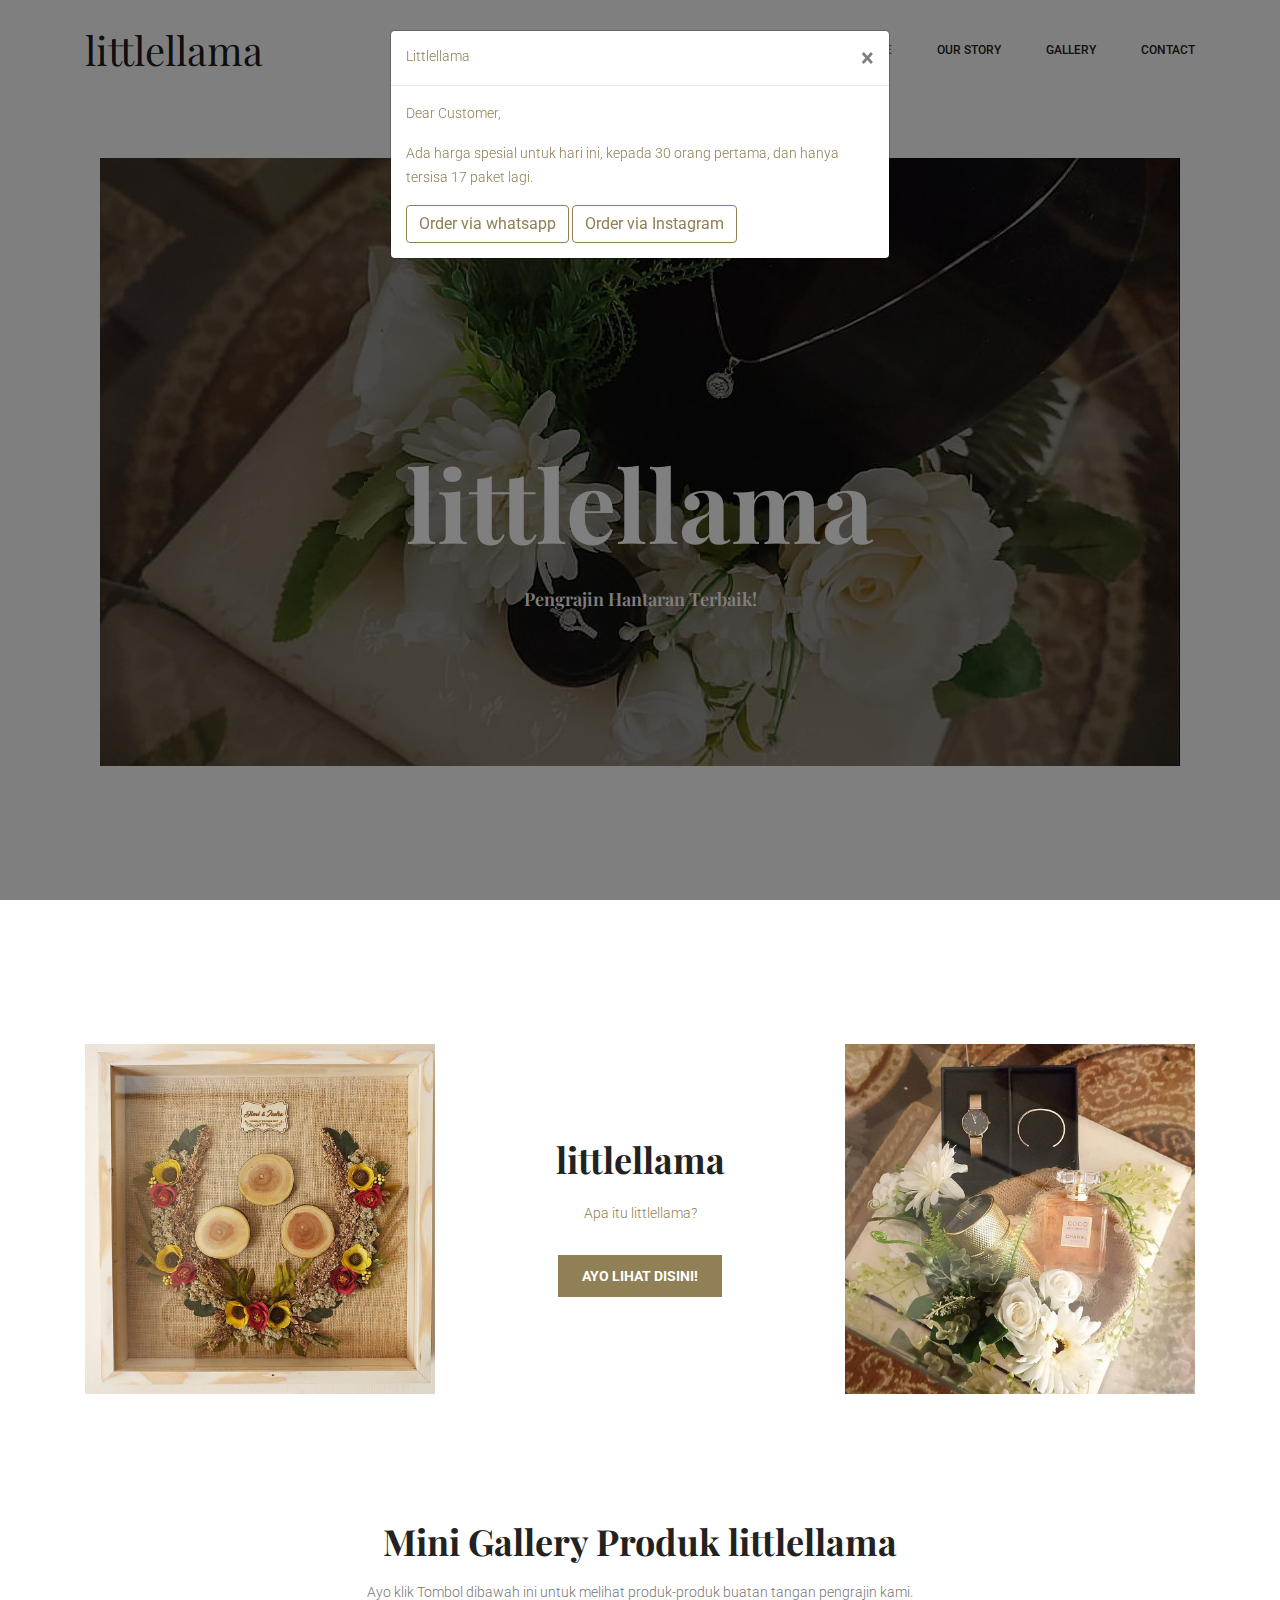
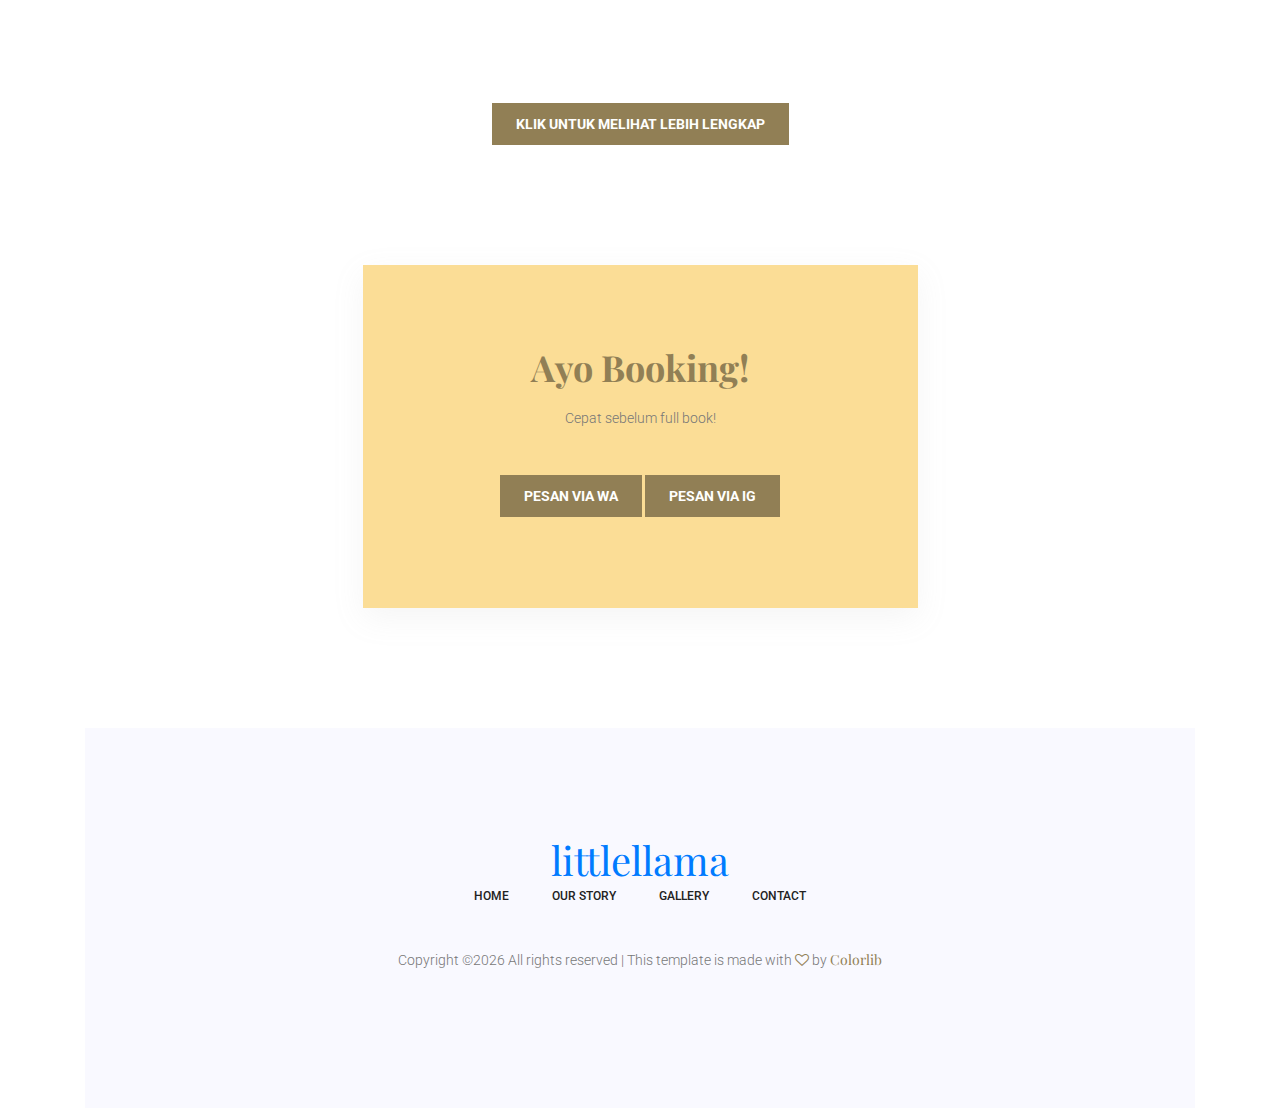
==== commit 880f7986: "Update index.html" ====
--- a/index.html
+++ b/index.html
@@ -63,7 +63,6 @@
     </head>
     <body>
 
-
         <!--================Modal Pop Up =================-->
         <div id="myModal" class="modal fade">
             <div class="modal-dialog">
@@ -153,57 +152,8 @@
             <div class="container box_1620">
                 <div class="main_title">
                     <h2>Mini Gallery Produk littlellama</h2>
-                    <p>Ayo lihat dibawah ini merupakan beberapa produk buatan tangan pengrajin kami.</p>
+                    <p>Ayo klik Tombol dibawah ini untuk melihat produk-produk buatan tangan pengrajin kami.</p>
                 </div>
-                <div class="moments_inner imageGallery1">
-                    <div class="gallery_item">
-                        <div class="h_gallery_item">
-                            <img src="img/moments/Image-1.jpg" alt="">
-                            <div class="hover">
-                                <a class="light" href="img/moments/Image-1.jpg"><i class="fa fa-expand"></i></a>
-                            </div>
-                        </div>
-                    </div>
-                    <div class="gallery_item">
-                        <div class="h_gallery_item">
-                            <img src="img/moments/Image-2.jpg" alt="">
-                            <div class="hover">
-                                <a class="light" href="img/moments/Image-2.jpg"><i class="fa fa-expand"></i></a>
-                            </div>
-                        </div>
-                    </div>
-                    <div class="gallery_item">
-                        <div class="h_gallery_item">
-                            <img src="img/moments/Image-3.jpg" alt="">
-                            <div class="hover">
-                                <a class="light" href="img/moments/Image-3.jpg"><i class="fa fa-expand"></i></a>
-                            </div>
-                        </div>
-                    </div>
-                    <div class="gallery_item">
-                        <div class="h_gallery_item">
-                            <img src="img/moments/Image-4.jpg" alt="">
-                            <div class="hover">
-                                <a class="light" href="img/moments/Image-4.jpg"><i class="fa fa-expand"></i></a>
-                            </div>
-                        </div>
-                    </div>
-                    <div class="gallery_item">
-                        <div class="h_gallery_item">
-                            <img src="img/moments/Image-5.jpg" alt="">
-                            <div class="hover">
-                                <a class="light" href="img/moments/Image-5.jpg"><i class="fa fa-expand"></i></a>
-                            </div>
-                        </div>
-                    </div>
-                    <div class="gallery_item">
-                        <div class="h_gallery_item">
-                            <img src="img/moments/Image-6.jpg" alt="">
-                            <div class="hover">
-                                <a class="light" href="img/moments/Image-6.jpg"><i class="fa fa-expand"></i></a>
-                            </div>
-                        </div>
-                    </div>
                     <div class="col-lg-12">
                         <div class="story_text">
                             <br>
@@ -277,4 +227,4 @@
         <script src="js/mail-script.js"></script>
         <script src="js/theme.js"></script>
     </body>
-</html>+</html>
